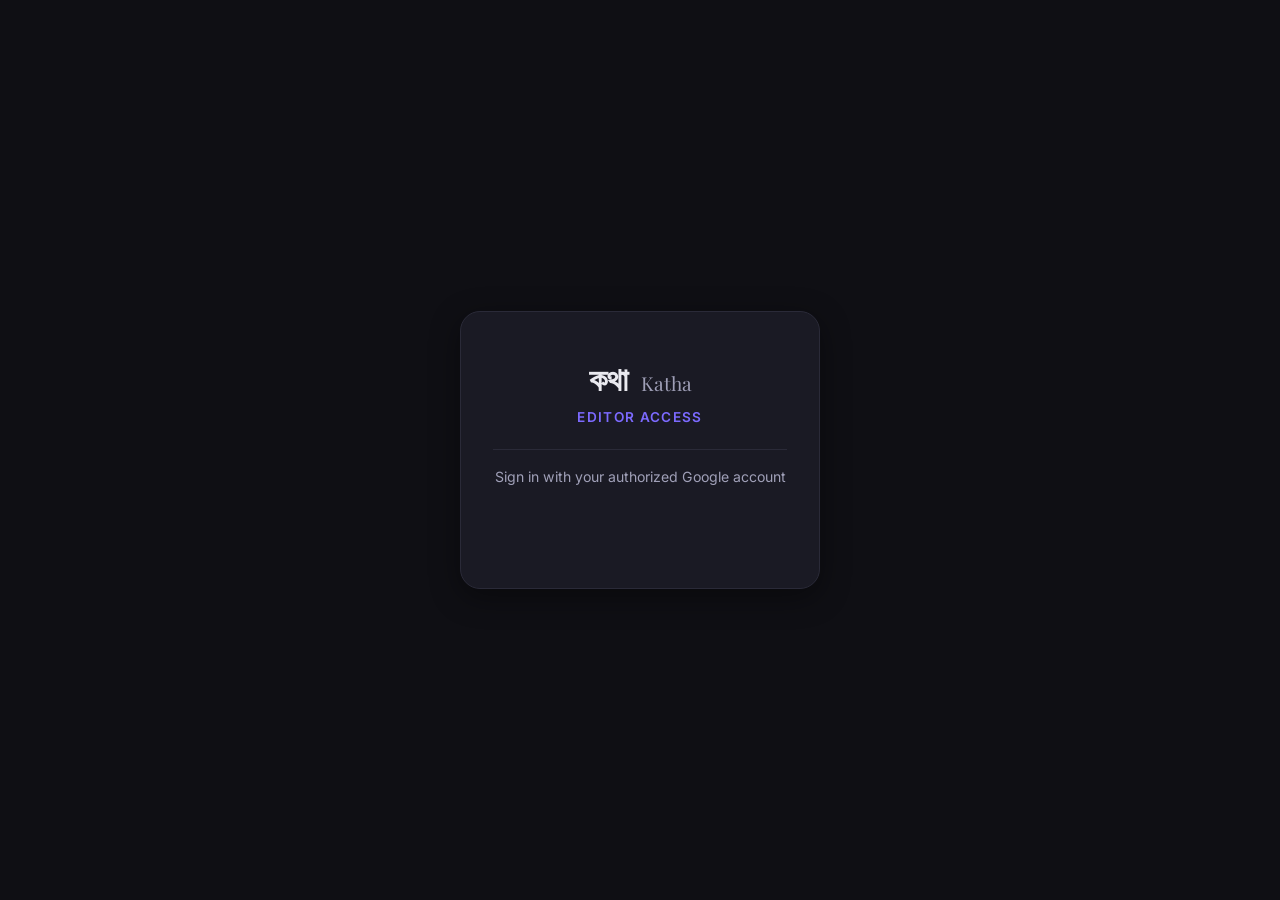
==== editor.html @ eb5df5e8 "Add files via upload" ====
<!DOCTYPE html>
<html lang="en" data-theme="dark">
<head>
  <meta charset="UTF-8">
  <meta name="viewport" content="width=device-width, initial-scale=1.0">
  <title>Katha — Editor</title>
  <link rel="stylesheet" href="styles.css">
  <link rel="stylesheet" href="editor.css">
  <link rel="preconnect" href="https://fonts.googleapis.com">
  <link rel="preconnect" href="https://fonts.gstatic.com" crossorigin>
  <link href="https://fonts.googleapis.com/css2?family=Playfair+Display:ital,wght@0,400;0,600;0,700;1,400&family=Inter:wght@300;400;500;600&family=Noto+Sans+Bengali:wght@300;400;500;600;700&display=swap" rel="stylesheet">
  <script src="https://accounts.google.com/gsi/client" async defer></script>
</head>
<body>

  <!-- Login Screen -->
  <div class="login-screen" id="loginScreen">
    <div class="login-card">
      <h1 class="login-logo">কথা <span>Katha</span></h1>
      <p class="login-subtitle">Editor Access</p>
      <div class="login-divider"></div>
      <p class="login-instruction">Sign in with your authorized Google account</p>
      <div id="googleSignInBtn"></div>
      <p class="login-error" id="loginError"></p>
    </div>
  </div>

  <!-- Editor (hidden until authenticated) -->
  <div class="editor-app" id="editorApp" style="display:none;">

    <!-- Editor Header -->
    <header class="editor-header">
      <div class="editor-header-left">
        <h1 class="editor-logo">কথা <span>Editor</span></h1>
      </div>
      <div class="editor-header-right">
        <div class="lang-switch">
          <button class="lang-btn active" data-lang="en">EN</button>
          <button class="lang-btn" data-lang="bn">বাং</button>
        </div>
        <div class="user-avatar" id="userAvatar">
          <img id="userPhoto" alt="User" width="32" height="32">
        </div>
        <button class="editor-logout" id="logoutBtn" title="Sign out">
          <svg width="18" height="18" viewBox="0 0 24 24" fill="none" stroke="currentColor" stroke-width="2"><path d="M9 21H5a2 2 0 0 1-2-2V5a2 2 0 0 1 2-2h4"/><polyline points="16 17 21 12 16 7"/><line x1="21" y1="12" x2="9" y2="12"/></svg>
        </button>
      </div>
    </header>

    <!-- Editor Toolbar -->
    <div class="editor-toolbar">
      <div class="toolbar-group">
        <button class="toolbar-btn" id="btnNewStory" title="New story">
          <svg width="16" height="16" viewBox="0 0 24 24" fill="none" stroke="currentColor" stroke-width="2"><line x1="12" y1="5" x2="12" y2="19"/><line x1="5" y1="12" x2="19" y2="12"/></svg>
          <span class="toolbar-label" data-en="New" data-bn="নতুন">New</span>
        </button>
        <button class="toolbar-btn" id="btnMyStories" title="My stories">
          <svg width="16" height="16" viewBox="0 0 24 24" fill="none" stroke="currentColor" stroke-width="2"><path d="M14 2H6a2 2 0 0 0-2 2v16a2 2 0 0 0 2 2h12a2 2 0 0 0 2-2V8z"/><polyline points="14 2 14 8 20 8"/></svg>
          <span class="toolbar-label" data-en="Stories" data-bn="গল্প">Stories</span>
        </button>
      </div>
      <div class="toolbar-group">
        <button class="toolbar-btn ai-btn" id="btnAiWrite" title="AI Write">
          <span class="ai-icon">✨</span>
          <span class="toolbar-label" data-en="AI Write" data-bn="AI লেখা">AI Write</span>
        </button>
        <button class="toolbar-btn ai-btn" id="btnAiEdit" title="AI Edit">
          <span class="ai-icon">🪄</span>
          <span class="toolbar-label" data-en="AI Edit" data-bn="AI সম্পাদনা">AI Edit</span>
        </button>
        <button class="toolbar-btn ai-btn" id="btnAiTranslate" title="Translate">
          <span class="ai-icon">🌐</span>
          <span class="toolbar-label" data-en="Translate" data-bn="অনুবাদ">Translate</span>
        </button>
        <button class="toolbar-btn ai-btn" id="btnAiSuggest" title="Suggest next">
          <span class="ai-icon">💡</span>
          <span class="toolbar-label" data-en="Suggest" data-bn="পরামর্শ">Suggest</span>
        </button>
      </div>
    </div>

    <!-- Story Metadata -->
    <div class="story-meta-editor">
      <input type="text" class="story-title-input" id="storyTitle" data-placeholder-en="Story title..." data-placeholder-bn="গল্পের শিরোনাম..." placeholder="Story title...">
      <div class="meta-row">
        <input type="text" class="story-author-input" id="storyAuthor" data-placeholder-en="Author name" data-placeholder-bn="লেখকের নাম" placeholder="Author name">
        <select class="story-topic-select" id="storyTopic">
          <option value="ghosts" data-en="Ghosts" data-bn="ভূত">Ghosts</option>
          <option value="crime" data-en="Crime Thriller" data-bn="অপরাধ থ্রিলার">Crime Thriller</option>
          <option value="haunted" data-en="Haunted Places" data-bn="ভুতুড়ে জায়গা">Haunted Places</option>
          <option value="survival" data-en="Survival" data-bn="বেঁচে থাকা">Survival</option>
          <option value="mystery" data-en="Mystery" data-bn="রহস্য">Mystery</option>
          <option value="paranormal" data-en="Paranormal" data-bn="অলৌকিক">Paranormal</option>
          <option value="folklore" data-en="Dark Folklore" data-bn="অন্ধকার লোককথা">Dark Folklore</option>
          <option value="psychological" data-en="Psychological" data-bn="মনস্তাত্ত্বিক">Psychological</option>
        </select>
      </div>
      <button class="title-suggest-btn" id="btnSuggestTitle" data-en="✨ Suggest titles" data-bn="✨ শিরোনাম পরামর্শ">✨ Suggest titles</button>
    </div>

    <!-- Main Editor Area -->
    <div class="editor-body">
      <textarea class="editor-textarea" id="editorText" data-placeholder-en="Start writing your story here... or use AI Write to generate a draft from a prompt." data-placeholder-bn="এখানে আপনার গল্প লিখুন... অথবা একটি খসড়া তৈরি করতে AI লেখা ব্যবহার করুন।" placeholder="Start writing your story here... or use AI Write to generate a draft from a prompt."></textarea>
    </div>

    <!-- AI Output Panel (slides up) -->
    <div class="ai-panel" id="aiPanel">
      <div class="ai-panel-header">
        <span class="ai-panel-title" id="aiPanelTitle">AI Output</span>
        <div class="ai-panel-actions">
          <button class="ai-panel-btn" id="btnInsertAi" data-en="Insert" data-bn="যোগ করুন">Insert</button>
          <button class="ai-panel-btn" id="btnReplaceAi" data-en="Replace" data-bn="প্রতিস্থাপন">Replace</button>
          <button class="ai-panel-btn secondary" id="btnCloseAi" data-en="Close" data-bn="বন্ধ">Close</button>
        </div>
      </div>
      <div class="ai-panel-content" id="aiPanelContent">
        <div class="ai-loading" id="aiLoading">
          <div class="ai-spinner"></div>
          <span data-en="Thinking..." data-bn="ভাবছে...">Thinking...</span>
        </div>
        <div class="ai-result" id="aiResult"></div>
      </div>
    </div>

    <!-- Bottom Actions -->
    <div class="editor-bottom">
      <div class="word-count" id="wordCount" data-en-template="{count} words" data-bn-template="{count} শব্দ">0 words</div>
      <div class="editor-bottom-actions">
        <button class="save-draft-btn" id="btnSaveDraft">
          <svg width="16" height="16" viewBox="0 0 24 24" fill="none" stroke="currentColor" stroke-width="2"><path d="M19 21H5a2 2 0 0 1-2-2V5a2 2 0 0 1 2-2h11l5 5v11a2 2 0 0 1-2 2z"/><polyline points="17 21 17 13 7 13 7 21"/><polyline points="7 3 7 8 15 8"/></svg>
          <span data-en="Save Draft" data-bn="খসড়া সংরক্ষণ">Save Draft</span>
        </button>
        <button class="publish-btn" id="btnPublish">
          <span data-en="Publish" data-bn="প্রকাশ করুন">Publish</span>
        </button>
      </div>
    </div>

    <!-- Stories List Modal -->
    <div class="stories-modal" id="storiesModal">
      <div class="stories-modal-backdrop" id="storiesModalBackdrop"></div>
      <div class="stories-modal-content">
        <h3 class="stories-modal-title" data-en="My Stories" data-bn="আমার গল্প">My Stories</h3>
        <div class="stories-list" id="storiesList"></div>
        <button class="stories-modal-close" id="storiesModalClose" data-en="Close" data-bn="বন্ধ">Close</button>
      </div>
    </div>

    <!-- AI Prompt Modal -->
    <div class="ai-prompt-modal" id="aiPromptModal">
      <div class="ai-prompt-backdrop" id="aiPromptBackdrop"></div>
      <div class="ai-prompt-content">
        <h3 class="ai-prompt-title" id="aiPromptTitle">AI Write</h3>
        <textarea class="ai-prompt-input" id="aiPromptInput" rows="3" data-placeholder-en="Describe what you want to write about..." data-placeholder-bn="আপনি কী নিয়ে লিখতে চান তা বর্ণনা করুন..."></textarea>
        <div class="ai-prompt-actions">
          <button class="ai-prompt-btn secondary" id="aiPromptCancel" data-en="Cancel" data-bn="বাতিল">Cancel</button>
          <button class="ai-prompt-btn primary" id="aiPromptSubmit" data-en="Generate" data-bn="তৈরি করুন">Generate</button>
        </div>
      </div>
    </div>

  </div>

  <script src="editor.js"></script>
</body>
</html>
---- styles.css ----
/* ========================================
   KATHA — Styles
   Mobile-first storytelling platform
   ======================================== */

/* Reset & Base */
*, *::before, *::after {
  margin: 0;
  padding: 0;
  box-sizing: border-box;
}

html {
  font-size: 16px;
  -webkit-text-size-adjust: 100%;
  scroll-behavior: smooth;
}

body {
  font-family: 'Inter', -apple-system, BlinkMacSystemFont, sans-serif;
  line-height: 1.6;
  -webkit-font-smoothing: antialiased;
  -moz-osx-font-smoothing: grayscale;
  overflow-x: hidden;
  background: var(--bg);
  color: var(--text);
  transition: background 0.4s ease, color 0.4s ease;
  padding-bottom: 80px;
}

/* ========================================
   THEME: Warm & Earthy
   ======================================== */
[data-theme="warm"] {
  --bg: #FDF6EC;
  --bg-card: #FFFFFF;
  --bg-card-hover: #FFF8F0;
  --bg-nav: #FFFAF3;
  --bg-modal: #FDF6EC;
  --text: #3D2B1F;
  --text-secondary: #7A6555;
  --text-muted: #A89585;
  --accent: #C4652A;
  --accent-light: #F5DCC8;
  --accent-hover: #A8531F;
  --border: #E8DDD0;
  --border-light: #F0E6D8;
  --badge-bg: #C4652A;
  --badge-text: #FFFFFF;
  --tab-active: #C4652A;
  --tab-inactive: #A89585;
  --shadow: 0 2px 12px rgba(61, 43, 31, 0.08);
  --shadow-lg: 0 8px 30px rgba(61, 43, 31, 0.12);
  --hero-gradient: linear-gradient(135deg, #F5DCC8 0%, #FCEBD4 100%);
  --topic-bg: linear-gradient(135deg, #FFF3E4 0%, #FDE8D0 100%);
  --nav-shadow: 0 -1px 12px rgba(61, 43, 31, 0.08);
  --placeholder-bg: linear-gradient(135deg, #F5DCC8, #FCE4CC);
  --swatch-colors: linear-gradient(135deg, #C4652A, #D4956A, #FDF6EC);
}

/* ========================================
   THEME: Dark & Modern
   ======================================== */
[data-theme="dark"] {
  --bg: #0F0F14;
  --bg-card: #1A1A24;
  --bg-card-hover: #22222E;
  --bg-nav: #14141C;
  --bg-modal: #1A1A24;
  --text: #EAEAF0;
  --text-secondary: #A0A0B8;
  --text-muted: #6A6A82;
  --accent: #7C6AFF;
  --accent-light: #2A2548;
  --accent-hover: #9B8CFF;
  --border: #2A2A38;
  --border-light: #222230;
  --badge-bg: #7C6AFF;
  --badge-text: #FFFFFF;
  --tab-active: #7C6AFF;
  --tab-inactive: #6A6A82;
  --shadow: 0 2px 12px rgba(0, 0, 0, 0.3);
  --shadow-lg: 0 8px 30px rgba(0, 0, 0, 0.4);
  --hero-gradient: linear-gradient(135deg, #1E1A3A 0%, #2A2040 100%);
  --topic-bg: linear-gradient(135deg, #1E1A3A 0%, #252040 100%);
  --nav-shadow: 0 -1px 12px rgba(0, 0, 0, 0.4);
  --placeholder-bg: linear-gradient(135deg, #2A2548, #1E1A3A);
  --swatch-colors: linear-gradient(135deg, #7C6AFF, #3A3060, #0F0F14);
}

/* ========================================
   THEME: Light & Minimal
   ======================================== */
[data-theme="light"] {
  --bg: #FAFAFA;
  --bg-card: #FFFFFF;
  --bg-card-hover: #F8F8F8;
  --bg-nav: #FFFFFF;
  --bg-modal: #FFFFFF;
  --text: #1A1A1A;
  --text-secondary: #555555;
  --text-muted: #999999;
  --accent: #1A1A1A;
  --accent-light: #F0F0F0;
  --accent-hover: #333333;
  --border: #E8E8E8;
  --border-light: #F0F0F0;
  --badge-bg: #1A1A1A;
  --badge-text: #FFFFFF;
  --tab-active: #1A1A1A;
  --tab-inactive: #999999;
  --shadow: 0 1px 8px rgba(0, 0, 0, 0.04);
  --shadow-lg: 0 4px 20px rgba(0, 0, 0, 0.06);
  --hero-gradient: linear-gradient(135deg, #F5F5F5 0%, #EFEFEF 100%);
  --topic-bg: linear-gradient(135deg, #F5F5F5 0%, #EEEEEE 100%);
  --nav-shadow: 0 -1px 8px rgba(0, 0, 0, 0.04);
  --placeholder-bg: linear-gradient(135deg, #F0F0F0, #E8E8E8);
  --swatch-colors: linear-gradient(135deg, #FFFFFF, #CCCCCC, #1A1A1A);
}

/* ========================================
   THEME: Colorful & Bold
   ======================================== */
[data-theme="colorful"] {
  --bg: #FFF8F0;
  --bg-card: #FFFFFF;
  --bg-card-hover: #FFFAF5;
  --bg-nav: #FFFAF5;
  --bg-modal: #FFF8F0;
  --text: #1A1035;
  --text-secondary: #4A3D60;
  --text-muted: #8A7DA0;
  --accent: #E8365D;
  --accent-light: #FFE0E8;
  --accent-hover: #D02A4E;
  --border: #F0E0F0;
  --border-light: #F8F0F8;
  --badge-bg: #E8365D;
  --badge-text: #FFFFFF;
  --tab-active: #E8365D;
  --tab-inactive: #8A7DA0;
  --shadow: 0 2px 16px rgba(232, 54, 93, 0.08);
  --shadow-lg: 0 8px 30px rgba(232, 54, 93, 0.12);
  --hero-gradient: linear-gradient(135deg, #FFE0E8 0%, #E8D0FF 50%, #D0F0FF 100%);
  --topic-bg: linear-gradient(135deg, #FFE8EE 0%, #F0E0FF 100%);
  --nav-shadow: 0 -1px 12px rgba(232, 54, 93, 0.08);
  --placeholder-bg: linear-gradient(135deg, #FFE0E8, #E8D0FF);
  --swatch-colors: linear-gradient(135deg, #E8365D, #A855F7, #3B82F6);
}

/* ========================================
   Header
   ======================================== */
.header {
  padding: 20px 20px 12px;
  position: sticky;
  top: 0;
  z-index: 100;
  background: var(--bg);
  transition: background 0.4s ease;
}

.header-top {
  display: flex;
  justify-content: space-between;
  align-items: center;
}

.logo {
  font-family: 'Playfair Display', Georgia, serif;
  font-size: 1.8rem;
  font-weight: 700;
  color: var(--text);
  letter-spacing: -0.02em;
  transition: color 0.4s ease;
}

.logo-en {
  font-size: 1.1rem;
  font-weight: 400;
  color: var(--text-secondary);
  margin-left: 6px;
  letter-spacing: 0.05em;
}

.tagline {
  font-size: 0.85rem;
  color: var(--text-muted);
  margin-top: 2px;
  font-style: italic;
  transition: color 0.4s ease;
}

.theme-toggle {
  width: 42px;
  height: 42px;
  border-radius: 50%;
  border: 1.5px solid var(--border);
  background: var(--bg-card);
  color: var(--text-secondary);
  display: flex;
  align-items: center;
  justify-content: center;
  cursor: pointer;
  transition: all 0.3s ease;
}

.theme-toggle:active {
  transform: scale(0.92);
}

/* ========================================
   Theme Modal
   ======================================== */
.theme-modal {
  position: fixed;
  inset: 0;
  z-index: 1000;
  display: flex;
  align-items: flex-end;
  pointer-events: none;
  opacity: 0;
  transition: opacity 0.3s ease;
}

.theme-modal.open {
  pointer-events: auto;
  opacity: 1;
}

.theme-modal-backdrop {
  position: absolute;
  inset: 0;
  background: rgba(0, 0, 0, 0.4);
  backdrop-filter: blur(4px);
  -webkit-backdrop-filter: blur(4px);
}

.theme-modal-content {
  position: relative;
  width: 100%;
  max-width: 480px;
  margin: 0 auto;
  background: var(--bg-modal);
  border-radius: 24px 24px 0 0;
  padding: 28px 24px 36px;
  transform: translateY(100%);
  transition: transform 0.35s cubic-bezier(0.32, 0.72, 0, 1), background 0.4s ease;
}

.theme-modal.open .theme-modal-content {
  transform: translateY(0);
}

.theme-modal-title {
  font-family: 'Playfair Display', Georgia, serif;
  font-size: 1.25rem;
  color: var(--text);
  text-align: center;
  margin-bottom: 20px;
  transition: color 0.4s ease;
}

.theme-options {
  display: flex;
  flex-direction: column;
  gap: 10px;
}

.theme-option {
  display: flex;
  align-items: center;
  gap: 14px;
  padding: 14px 16px;
  border-radius: 14px;
  border: 1.5px solid var(--border);
  background: var(--bg-card);
  cursor: pointer;
  transition: all 0.25s ease;
  text-align: left;
}

.theme-option:active {
  transform: scale(0.98);
}

.theme-option.active {
  border-color: var(--accent);
  background: var(--accent-light);
}

.theme-swatch {
  width: 40px;
  height: 40px;
  border-radius: 10px;
  flex-shrink: 0;
}

.warm-swatch { background: linear-gradient(135deg, #C4652A, #D4956A, #FDF6EC); }
.dark-swatch { background: linear-gradient(135deg, #7C6AFF, #3A3060, #0F0F14); }
.light-swatch { background: linear-gradient(135deg, #FFFFFF, #CCCCCC, #1A1A1A); border: 1px solid #E0E0E0; }
.colorful-swatch { background: linear-gradient(135deg, #E8365D, #A855F7, #3B82F6); }

.theme-label {
  font-weight: 600;
  font-size: 0.95rem;
  color: var(--text);
  display: block;
  transition: color 0.4s ease;
}

.theme-desc {
  font-size: 0.8rem;
  color: var(--text-muted);
  display: block;
  margin-top: 1px;
  transition: color 0.4s ease;
}

.theme-modal-close {
  display: block;
  width: 100%;
  padding: 14px;
  margin-top: 20px;
  border: none;
  border-radius: 14px;
  background: var(--accent);
  color: var(--badge-text);
  font-size: 1rem;
  font-weight: 600;
  cursor: pointer;
  transition: all 0.25s ease;
}

.theme-modal-close:active {
  transform: scale(0.98);
  opacity: 0.9;
}

/* ========================================
   Navigation Tabs
   ======================================== */
.nav-tabs {
  display: flex;
  gap: 4px;
  padding: 0 20px 12px;
  overflow-x: auto;
  -webkit-overflow-scrolling: touch;
  scrollbar-width: none;
  background: var(--bg);
  position: sticky;
  top: 82px;
  z-index: 90;
  transition: background 0.4s ease;
}

.nav-tabs::-webkit-scrollbar { display: none; }

.nav-tab {
  padding: 8px 18px;
  border-radius: 20px;
  border: none;
  background: transparent;
  color: var(--tab-inactive);
  font-size: 0.88rem;
  font-weight: 500;
  cursor: pointer;
  white-space: nowrap;
  transition: all 0.25s ease;
  font-family: 'Inter', sans-serif;
}

.nav-tab.active {
  background: var(--accent);
  color: var(--badge-text);
}

/* ========================================
   Main Content
   ======================================== */
.main-content {
  padding: 0 16px;
  max-width: 480px;
  margin: 0 auto;
}

.section {
  display: none;
}

.section.active {
  display: block;
  animation: fadeIn 0.3s ease;
}

@keyframes fadeIn {
  from { opacity: 0; transform: translateY(8px); }
  to { opacity: 1; transform: translateY(0); }
}

.section-header {
  margin-bottom: 16px;
}

.section-title {
  font-family: 'Playfair Display', Georgia, serif;
  font-size: 1.2rem;
  color: var(--text);
  font-weight: 600;
  transition: color 0.4s ease;
}

/* ========================================
   Story Cards
   ======================================== */
.story-card {
  background: var(--bg-card);
  border-radius: 16px;
  overflow: hidden;
  margin-bottom: 14px;
  border: 1px solid var(--border-light);
  box-shadow: var(--shadow);
  transition: all 0.3s ease;
  cursor: pointer;
}

.story-card:active {
  transform: scale(0.985);
  background: var(--bg-card-hover);
}

.hero-card {
  margin-bottom: 18px;
}

.story-card-row {
  display: flex;
  gap: 14px;
  padding: 16px;
}

/* Story Images */
.story-image {
  position: relative;
}

.image-placeholder {
  background: var(--placeholder-bg);
  display: flex;
  align-items: center;
  justify-content: center;
  transition: background 0.4s ease;
}

.hero-image {
  width: 100%;
}

.hero-placeholder {
  width: 100%;
  height: 180px;
  border-radius: 0;
}

.thumb-image {
  flex-shrink: 0;
}

.thumb-placeholder {
  width: 88px;
  height: 88px;
  border-radius: 12px;
}

.placeholder-icon {
  font-size: 2rem;
}

.thumb-placeholder .placeholder-icon {
  font-size: 1.6rem;
}

.story-badge {
  position: absolute;
  top: 12px;
  left: 12px;
  background: var(--badge-bg);
  color: var(--badge-text);
  font-size: 0.72rem;
  font-weight: 600;
  padding: 4px 10px;
  border-radius: 8px;
  letter-spacing: 0.02em;
  text-transform: uppercase;
}

/* Story Body */
.story-body {
  flex: 1;
  min-width: 0;
}

.hero-card .story-body {
  padding: 16px 16px 14px;
}

.story-meta {
  display: flex;
  align-items: center;
  gap: 6px;
  margin-bottom: 6px;
  font-size: 0.78rem;
  color: var(--text-muted);
  transition: color 0.4s ease;
}

.story-author {
  font-weight: 500;
  color: var(--text-secondary);
  transition: color 0.4s ease;
}

.meta-dot {
  opacity: 0.5;
}

.story-title {
  font-family: 'Playfair Display', Georgia, serif;
  font-size: 1rem;
  font-weight: 600;
  color: var(--text);
  line-height: 1.35;
  margin-bottom: 6px;
  transition: color 0.4s ease;
}

.hero-title {
  font-size: 1.3rem;
}

.story-excerpt {
  font-size: 0.88rem;
  color: var(--text-secondary);
  line-height: 1.55;
  display: -webkit-box;
  -webkit-line-clamp: 3;
  -webkit-box-orient: vertical;
  overflow: hidden;
  transition: color 0.4s ease;
}

.story-excerpt-short {
  font-size: 0.84rem;
  color: var(--text-secondary);
  line-height: 1.5;
  display: -webkit-box;
  -webkit-line-clamp: 2;
  -webkit-box-orient: vertical;
  overflow: hidden;
  transition: color 0.4s ease;
}

.story-footer {
  display: flex;
  justify-content: space-between;
  align-items: center;
  margin-top: 10px;
}

.read-time {
  font-size: 0.76rem;
  color: var(--text-muted);
  font-weight: 500;
  transition: color 0.4s ease;
}

.bookmark-btn {
  width: 34px;
  height: 34px;
  border-radius: 50%;
  border: none;
  background: transparent;
  color: var(--text-muted);
  display: flex;
  align-items: center;
  justify-content: center;
  cursor: pointer;
  transition: all 0.25s ease;
}

.bookmark-btn:active {
  transform: scale(0.85);
}

.bookmark-btn.bookmarked {
  color: var(--accent);
}

.bookmark-btn.bookmarked svg {
  fill: var(--accent);
}

/* ========================================
   Topics Grid
   ======================================== */
.topics-grid {
  display: grid;
  grid-template-columns: 1fr 1fr;
  gap: 10px;
}

.topic-card {
  background: var(--topic-bg);
  border: 1px solid var(--border-light);
  border-radius: 16px;
  padding: 20px 16px;
  display: flex;
  flex-direction: column;
  align-items: center;
  gap: 6px;
  cursor: pointer;
  transition: all 0.25s ease;
  text-align: center;
}

.topic-card:active {
  transform: scale(0.96);
}

.topic-emoji {
  font-size: 1.8rem;
}

.topic-name {
  font-weight: 600;
  font-size: 0.92rem;
  color: var(--text);
  transition: color 0.4s ease;
}

.topic-count {
  font-size: 0.76rem;
  color: var(--text-muted);
  transition: color 0.4s ease;
}

/* ========================================
   Empty State
   ======================================== */
.empty-state {
  text-align: center;
  padding: 60px 20px;
}

.empty-icon {
  font-size: 3rem;
  display: block;
  margin-bottom: 16px;
}

.empty-text {
  font-family: 'Playfair Display', Georgia, serif;
  font-size: 1.1rem;
  color: var(--text);
  margin-bottom: 8px;
  transition: color 0.4s ease;
}

.empty-subtext {
  font-size: 0.85rem;
  color: var(--text-muted);
  transition: color 0.4s ease;
}

/* ========================================
   Bottom Navigation
   ======================================== */
.bottom-nav {
  position: fixed;
  bottom: 0;
  left: 0;
  right: 0;
  display: flex;
  justify-content: space-around;
  align-items: center;
  padding: 8px 0 calc(8px + env(safe-area-inset-bottom, 0px));
  background: var(--bg-nav);
  border-top: 1px solid var(--border-light);
  box-shadow: var(--nav-shadow);
  z-index: 100;
  max-width: 100%;
  transition: all 0.4s ease;
}

.bottom-nav-item {
  display: flex;
  flex-direction: column;
  align-items: center;
  gap: 3px;
  padding: 6px 12px;
  border: none;
  background: transparent;
  color: var(--tab-inactive);
  font-size: 0.65rem;
  font-weight: 500;
  cursor: pointer;
  transition: all 0.25s ease;
  font-family: 'Inter', sans-serif;
}

.bottom-nav-item.active {
  color: var(--accent);
}

.bottom-nav-item:active {
  transform: scale(0.9);
}

/* ========================================
   Emoji Reactions
   ======================================== */
.story-actions {
  display: flex;
  align-items: center;
  gap: 8px;
}

.emoji-reactions {
  display: flex;
  align-items: center;
  gap: 4px;
}

.reaction-btn {
  display: flex;
  align-items: center;
  gap: 3px;
  padding: 4px 8px;
  border-radius: 20px;
  border: 1px solid var(--border);
  background: var(--bg);
  cursor: pointer;
  transition: all 0.2s ease;
  font-family: 'Inter', sans-serif;
}

.reaction-btn:active {
  transform: scale(0.9);
}

.reaction-btn.reacted {
  border-color: var(--accent);
  background: var(--accent-light);
}

.reaction-emoji {
  font-size: 0.85rem;
  line-height: 1;
}

.reaction-count {
  font-size: 0.7rem;
  color: var(--text-muted);
  font-weight: 500;
  min-width: 8px;
  transition: color 0.4s ease;
}

.reaction-btn.reacted .reaction-count {
  color: var(--accent);
  font-weight: 600;
}

.add-reaction {
  border-style: dashed;
  padding: 4px 8px;
  opacity: 0.6;
}

.add-reaction:hover,
.add-reaction:active {
  opacity: 1;
}

.add-reaction .reaction-emoji {
  font-size: 0.75rem;
  font-weight: 600;
  color: var(--text-muted);
}

/* Emoji Picker Popup */
.emoji-picker {
  position: fixed;
  display: none;
  background: var(--bg-card);
  border: 1px solid var(--border);
  border-radius: 14px;
  padding: 8px;
  box-shadow: var(--shadow-lg);
  z-index: 500;
  gap: 4px;
  flex-wrap: wrap;
  max-width: 200px;
}

.emoji-picker.open {
  display: flex;
}

.emoji-pick {
  width: 38px;
  height: 38px;
  border: none;
  background: transparent;
  border-radius: 8px;
  font-size: 1.2rem;
  cursor: pointer;
  display: flex;
  align-items: center;
  justify-content: center;
  transition: all 0.15s ease;
}

.emoji-pick:active {
  transform: scale(0.85);
  background: var(--accent-light);
}

/* ========================================
   Utilities & Animations
   ======================================== */
.sr-only {
  position: absolute;
  width: 1px;
  height: 1px;
  padding: 0;
  margin: -1px;
  overflow: hidden;
  clip: rect(0, 0, 0, 0);
  white-space: nowrap;
  border: 0;
}

/* Smooth theme transitions for all elements */
* {
  transition-property: background-color, color, border-color, box-shadow;
  transition-duration: 0.4s;
  transition-timing-function: ease;
}

/* Override for transform transitions */
.story-card, .bookmark-btn, .theme-toggle, .bottom-nav-item, .topic-card, .theme-option, .nav-tab {
  transition: all 0.25s ease;
}

/* Toast notification */
.toast {
  position: fixed;
  bottom: 100px;
  left: 50%;
  transform: translateX(-50%) translateY(20px);
  background: var(--text);
  color: var(--bg);
  padding: 10px 20px;
  border-radius: 12px;
  font-size: 0.85rem;
  font-weight: 500;
  opacity: 0;
  pointer-events: none;
  transition: all 0.3s cubic-bezier(0.32, 0.72, 0, 1);
  z-index: 200;
  white-space: nowrap;
}

.toast.show {
  opacity: 1;
  transform: translateX(-50%) translateY(0);
}

/* Max width wrapper for larger screens */
@media (min-width: 481px) {
  body {
    max-width: 480px;
    margin: 0 auto;
    border-left: 1px solid var(--border-light);
    border-right: 1px solid var(--border-light);
    min-height: 100vh;
  }

  .bottom-nav {
    max-width: 480px;
    left: 50%;
    transform: translateX(-50%);
  }
}
---- editor.css ----
/* ========================================
   KATHA EDITOR — Styles
   ======================================== */

/* ---- Login Screen ---- */
.login-screen {
  position: fixed;
  inset: 0;
  display: flex;
  align-items: center;
  justify-content: center;
  background: var(--bg);
  z-index: 2000;
  padding: 20px;
}

.login-card {
  background: var(--bg-card);
  border: 1px solid var(--border);
  border-radius: 20px;
  padding: 40px 32px;
  text-align: center;
  max-width: 360px;
  width: 100%;
  box-shadow: var(--shadow-lg);
}

.login-logo {
  font-family: 'Playfair Display', Georgia, serif;
  font-size: 2rem;
  color: var(--text);
  margin-bottom: 4px;
}

.login-logo span {
  font-size: 1.2rem;
  font-weight: 400;
  color: var(--text-secondary);
  margin-left: 6px;
}

.login-subtitle {
  font-size: 0.85rem;
  color: var(--accent);
  font-weight: 600;
  text-transform: uppercase;
  letter-spacing: 0.1em;
  margin-bottom: 20px;
}

.login-divider {
  height: 1px;
  background: var(--border);
  margin: 16px 0;
}

.login-instruction {
  font-size: 0.88rem;
  color: var(--text-secondary);
  margin-bottom: 24px;
}

#googleSignInBtn {
  display: flex;
  justify-content: center;
}

.login-error {
  color: #E8365D;
  font-size: 0.82rem;
  margin-top: 16px;
  min-height: 20px;
}

/* ---- Editor Header ---- */
.editor-header {
  display: flex;
  justify-content: space-between;
  align-items: center;
  padding: 14px 16px;
  background: var(--bg);
  border-bottom: 1px solid var(--border-light);
  position: sticky;
  top: 0;
  z-index: 100;
}

.editor-logo {
  font-family: 'Playfair Display', Georgia, serif;
  font-size: 1.3rem;
  color: var(--text);
}

.editor-logo span {
  font-size: 0.85rem;
  font-weight: 400;
  color: var(--accent);
  margin-left: 4px;
}

.editor-header-right {
  display: flex;
  align-items: center;
  gap: 10px;
}

/* Language Switch */
.lang-switch {
  display: flex;
  background: var(--bg-card);
  border: 1px solid var(--border);
  border-radius: 10px;
  overflow: hidden;
}

.lang-btn {
  padding: 6px 12px;
  border: none;
  background: transparent;
  color: var(--text-muted);
  font-size: 0.78rem;
  font-weight: 600;
  cursor: pointer;
  transition: all 0.2s ease;
  font-family: 'Inter', 'Noto Sans Bengali', sans-serif;
}

.lang-btn.active {
  background: var(--accent);
  color: var(--badge-text);
}

/* User Avatar */
.user-avatar {
  width: 32px;
  height: 32px;
  border-radius: 50%;
  overflow: hidden;
  border: 2px solid var(--border);
}

.user-avatar img {
  width: 100%;
  height: 100%;
  object-fit: cover;
}

.editor-logout {
  width: 32px;
  height: 32px;
  border: none;
  background: transparent;
  color: var(--text-muted);
  cursor: pointer;
  display: flex;
  align-items: center;
  justify-content: center;
  border-radius: 8px;
  transition: all 0.2s ease;
}

.editor-logout:active {
  background: var(--accent-light);
  color: var(--accent);
}

/* ---- Editor Toolbar ---- */
.editor-toolbar {
  display: flex;
  gap: 8px;
  padding: 10px 16px;
  overflow-x: auto;
  -webkit-overflow-scrolling: touch;
  scrollbar-width: none;
  border-bottom: 1px solid var(--border-light);
  background: var(--bg);
}

.editor-toolbar::-webkit-scrollbar { display: none; }

.toolbar-group {
  display: flex;
  gap: 4px;
}

.toolbar-btn {
  display: flex;
  align-items: center;
  gap: 5px;
  padding: 7px 12px;
  border: 1px solid var(--border);
  border-radius: 10px;
  background: var(--bg-card);
  color: var(--text-secondary);
  font-size: 0.78rem;
  font-weight: 500;
  cursor: pointer;
  white-space: nowrap;
  transition: all 0.2s ease;
  font-family: 'Inter', 'Noto Sans Bengali', sans-serif;
}

.toolbar-btn:active {
  transform: scale(0.95);
  background: var(--accent-light);
}

.toolbar-btn.ai-btn {
  border-color: var(--accent);
  color: var(--accent);
}

.toolbar-btn.ai-btn:active {
  background: var(--accent);
  color: var(--badge-text);
}

.ai-icon {
  font-size: 0.9rem;
}

.toolbar-label {
  font-family: 'Inter', 'Noto Sans Bengali', sans-serif;
}

/* ---- Story Metadata ---- */
.story-meta-editor {
  padding: 16px;
  border-bottom: 1px solid var(--border-light);
}

.story-title-input {
  width: 100%;
  border: none;
  background: transparent;
  font-family: 'Playfair Display', Georgia, serif;
  font-size: 1.4rem;
  font-weight: 700;
  color: var(--text);
  padding: 0;
  margin-bottom: 10px;
  outline: none;
}

.story-title-input::placeholder {
  color: var(--text-muted);
  opacity: 0.6;
}

.meta-row {
  display: flex;
  gap: 10px;
  margin-bottom: 10px;
}

.story-author-input {
  flex: 1;
  border: 1px solid var(--border);
  border-radius: 10px;
  padding: 8px 12px;
  background: var(--bg-card);
  color: var(--text);
  font-size: 0.85rem;
  font-family: 'Inter', 'Noto Sans Bengali', sans-serif;
  outline: none;
  transition: border-color 0.2s ease;
}

.story-author-input:focus {
  border-color: var(--accent);
}

.story-author-input::placeholder {
  color: var(--text-muted);
}

.story-topic-select {
  border: 1px solid var(--border);
  border-radius: 10px;
  padding: 8px 12px;
  background: var(--bg-card);
  color: var(--text);
  font-size: 0.85rem;
  font-family: 'Inter', 'Noto Sans Bengali', sans-serif;
  outline: none;
  cursor: pointer;
  transition: border-color 0.2s ease;
}

.story-topic-select:focus {
  border-color: var(--accent);
}

.title-suggest-btn {
  border: none;
  background: transparent;
  color: var(--accent);
  font-size: 0.8rem;
  font-weight: 500;
  cursor: pointer;
  padding: 4px 0;
  font-family: 'Inter', 'Noto Sans Bengali', sans-serif;
  transition: opacity 0.2s;
}

.title-suggest-btn:active {
  opacity: 0.7;
}

/* ---- Main Editor ---- */
.editor-body {
  flex: 1;
  padding: 16px;
  min-height: calc(100vh - 340px);
}

.editor-textarea {
  width: 100%;
  min-height: 300px;
  height: calc(100vh - 380px);
  border: none;
  background: transparent;
  color: var(--text);
  font-family: 'Inter', 'Noto Sans Bengali', sans-serif;
  font-size: 1rem;
  line-height: 1.75;
  resize: none;
  outline: none;
  padding: 0;
}

.editor-textarea::placeholder {
  color: var(--text-muted);
  opacity: 0.5;
}

/* Bengali text styling */
[data-lang="bn"] .editor-textarea,
[data-lang="bn"] .story-title-input {
  font-family: 'Noto Sans Bengali', 'Inter', sans-serif;
}

/* ---- AI Panel ---- */
.ai-panel {
  position: fixed;
  bottom: 60px;
  left: 0;
  right: 0;
  max-width: 480px;
  margin: 0 auto;
  background: var(--bg-card);
  border-top: 1px solid var(--border);
  border-radius: 20px 20px 0 0;
  box-shadow: var(--shadow-lg);
  transform: translateY(100%);
  transition: transform 0.35s cubic-bezier(0.32, 0.72, 0, 1);
  z-index: 150;
  max-height: 50vh;
  display: flex;
  flex-direction: column;
}

.ai-panel.open {
  transform: translateY(0);
}

.ai-panel-header {
  display: flex;
  justify-content: space-between;
  align-items: center;
  padding: 14px 16px;
  border-bottom: 1px solid var(--border-light);
}

.ai-panel-title {
  font-weight: 600;
  font-size: 0.9rem;
  color: var(--text);
}

.ai-panel-actions {
  display: flex;
  gap: 6px;
}

.ai-panel-btn {
  padding: 6px 14px;
  border: none;
  border-radius: 8px;
  font-size: 0.78rem;
  font-weight: 600;
  cursor: pointer;
  transition: all 0.2s ease;
  background: var(--accent);
  color: var(--badge-text);
  font-family: 'Inter', 'Noto Sans Bengali', sans-serif;
}

.ai-panel-btn.secondary {
  background: var(--bg);
  color: var(--text-secondary);
  border: 1px solid var(--border);
}

.ai-panel-btn:active {
  transform: scale(0.95);
}

.ai-panel-content {
  padding: 16px;
  overflow-y: auto;
  flex: 1;
}

.ai-loading {
  display: none;
  align-items: center;
  gap: 10px;
  color: var(--text-muted);
  font-size: 0.88rem;
}

.ai-loading.show {
  display: flex;
}

.ai-spinner {
  width: 18px;
  height: 18px;
  border: 2px solid var(--border);
  border-top-color: var(--accent);
  border-radius: 50%;
  animation: spin 0.8s linear infinite;
}

@keyframes spin {
  to { transform: rotate(360deg); }
}

.ai-result {
  font-size: 0.92rem;
  line-height: 1.65;
  color: var(--text);
  white-space: pre-wrap;
  font-family: 'Inter', 'Noto Sans Bengali', sans-serif;
}

/* ---- Bottom Bar ---- */
.editor-bottom {
  position: fixed;
  bottom: 0;
  left: 0;
  right: 0;
  max-width: 480px;
  margin: 0 auto;
  display: flex;
  justify-content: space-between;
  align-items: center;
  padding: 10px 16px calc(10px + env(safe-area-inset-bottom, 0px));
  background: var(--bg-nav);
  border-top: 1px solid var(--border-light);
  z-index: 100;
}

.word-count {
  font-size: 0.75rem;
  color: var(--text-muted);
  font-weight: 500;
}

.editor-bottom-actions {
  display: flex;
  gap: 8px;
}

.save-draft-btn {
  display: flex;
  align-items: center;
  gap: 6px;
  padding: 8px 14px;
  border: 1px solid var(--border);
  border-radius: 10px;
  background: var(--bg-card);
  color: var(--text-secondary);
  font-size: 0.82rem;
  font-weight: 500;
  cursor: pointer;
  transition: all 0.2s ease;
  font-family: 'Inter', 'Noto Sans Bengali', sans-serif;
}

.save-draft-btn:active {
  transform: scale(0.95);
}

.publish-btn {
  padding: 8px 20px;
  border: none;
  border-radius: 10px;
  background: var(--accent);
  color: var(--badge-text);
  font-size: 0.85rem;
  font-weight: 600;
  cursor: pointer;
  transition: all 0.2s ease;
  font-family: 'Inter', 'Noto Sans Bengali', sans-serif;
}

.publish-btn:active {
  transform: scale(0.95);
  opacity: 0.9;
}

/* ---- Stories List Modal ---- */
.stories-modal {
  position: fixed;
  inset: 0;
  z-index: 1000;
  display: flex;
  align-items: flex-end;
  pointer-events: none;
  opacity: 0;
  transition: opacity 0.3s ease;
}

.stories-modal.open {
  pointer-events: auto;
  opacity: 1;
}

.stories-modal-backdrop {
  position: absolute;
  inset: 0;
  background: rgba(0, 0, 0, 0.4);
  backdrop-filter: blur(4px);
  -webkit-backdrop-filter: blur(4px);
}

.stories-modal-content {
  position: relative;
  width: 100%;
  max-width: 480px;
  margin: 0 auto;
  background: var(--bg-modal);
  border-radius: 20px 20px 0 0;
  padding: 24px 16px 32px;
  max-height: 70vh;
  overflow-y: auto;
  transform: translateY(100%);
  transition: transform 0.35s cubic-bezier(0.32, 0.72, 0, 1);
}

.stories-modal.open .stories-modal-content {
  transform: translateY(0);
}

.stories-modal-title {
  font-family: 'Playfair Display', Georgia, serif;
  font-size: 1.15rem;
  color: var(--text);
  margin-bottom: 16px;
}

.stories-list {
  display: flex;
  flex-direction: column;
  gap: 8px;
}

.story-list-item {
  display: flex;
  justify-content: space-between;
  align-items: center;
  padding: 12px 14px;
  border: 1px solid var(--border-light);
  border-radius: 12px;
  background: var(--bg-card);
  cursor: pointer;
  transition: all 0.2s ease;
}

.story-list-item:active {
  transform: scale(0.98);
  background: var(--bg-card-hover);
}

.story-list-info {
  flex: 1;
  min-width: 0;
}

.story-list-title {
  font-weight: 600;
  font-size: 0.9rem;
  color: var(--text);
  white-space: nowrap;
  overflow: hidden;
  text-overflow: ellipsis;
}

.story-list-meta {
  font-size: 0.75rem;
  color: var(--text-muted);
  margin-top: 2px;
}

.story-list-status {
  font-size: 0.7rem;
  padding: 3px 8px;
  border-radius: 6px;
  font-weight: 600;
  text-transform: uppercase;
  letter-spacing: 0.03em;
  flex-shrink: 0;
}

.story-list-status.draft {
  background: var(--accent-light);
  color: var(--accent);
}

.story-list-status.published {
  background: #D1FAE5;
  color: #065F46;
}

.story-list-delete {
  width: 28px;
  height: 28px;
  border: none;
  background: transparent;
  color: var(--text-muted);
  cursor: pointer;
  display: flex;
  align-items: center;
  justify-content: center;
  border-radius: 6px;
  margin-left: 8px;
  transition: all 0.2s ease;
}

.story-list-delete:active {
  background: #FEE2E2;
  color: #DC2626;
}

.stories-empty {
  text-align: center;
  padding: 32px 16px;
  color: var(--text-muted);
  font-size: 0.88rem;
}

.stories-modal-close {
  display: block;
  width: 100%;
  padding: 12px;
  margin-top: 16px;
  border: none;
  border-radius: 12px;
  background: var(--accent);
  color: var(--badge-text);
  font-size: 0.95rem;
  font-weight: 600;
  cursor: pointer;
  font-family: 'Inter', 'Noto Sans Bengali', sans-serif;
}

/* ---- AI Prompt Modal ---- */
.ai-prompt-modal {
  position: fixed;
  inset: 0;
  z-index: 1100;
  display: flex;
  align-items: center;
  justify-content: center;
  pointer-events: none;
  opacity: 0;
  transition: opacity 0.3s ease;
  padding: 20px;
}

.ai-prompt-modal.open {
  pointer-events: auto;
  opacity: 1;
}

.ai-prompt-backdrop {
  position: absolute;
  inset: 0;
  background: rgba(0, 0, 0, 0.4);
  backdrop-filter: blur(4px);
}

.ai-prompt-content {
  position: relative;
  width: 100%;
  max-width: 400px;
  background: var(--bg-card);
  border: 1px solid var(--border);
  border-radius: 16px;
  padding: 24px;
  transform: scale(0.9);
  transition: transform 0.3s cubic-bezier(0.32, 0.72, 0, 1);
}

.ai-prompt-modal.open .ai-prompt-content {
  transform: scale(1);
}

.ai-prompt-title {
  font-family: 'Playfair Display', Georgia, serif;
  font-size: 1.1rem;
  color: var(--text);
  margin-bottom: 14px;
}

.ai-prompt-input {
  width: 100%;
  border: 1px solid var(--border);
  border-radius: 10px;
  padding: 12px;
  background: var(--bg);
  color: var(--text);
  font-size: 0.9rem;
  font-family: 'Inter', 'Noto Sans Bengali', sans-serif;
  line-height: 1.5;
  resize: none;
  outline: none;
  transition: border-color 0.2s ease;
}

.ai-prompt-input:focus {
  border-color: var(--accent);
}

.ai-prompt-input::placeholder {
  color: var(--text-muted);
}

.ai-prompt-actions {
  display: flex;
  gap: 8px;
  justify-content: flex-end;
  margin-top: 14px;
}

.ai-prompt-btn {
  padding: 8px 18px;
  border: none;
  border-radius: 10px;
  font-size: 0.85rem;
  font-weight: 600;
  cursor: pointer;
  transition: all 0.2s ease;
  font-family: 'Inter', 'Noto Sans Bengali', sans-serif;
}

.ai-prompt-btn.primary {
  background: var(--accent);
  color: var(--badge-text);
}

.ai-prompt-btn.secondary {
  background: var(--bg);
  color: var(--text-secondary);
  border: 1px solid var(--border);
}

.ai-prompt-btn:active {
  transform: scale(0.95);
}

/* ---- Editor App Layout ---- */
.editor-app {
  max-width: 480px;
  margin: 0 auto;
  min-height: 100vh;
  padding-bottom: 60px;
  display: flex;
  flex-direction: column;
}

@media (min-width: 481px) {
  .editor-app {
    border-left: 1px solid var(--border-light);
    border-right: 1px solid var(--border-light);
  }
}
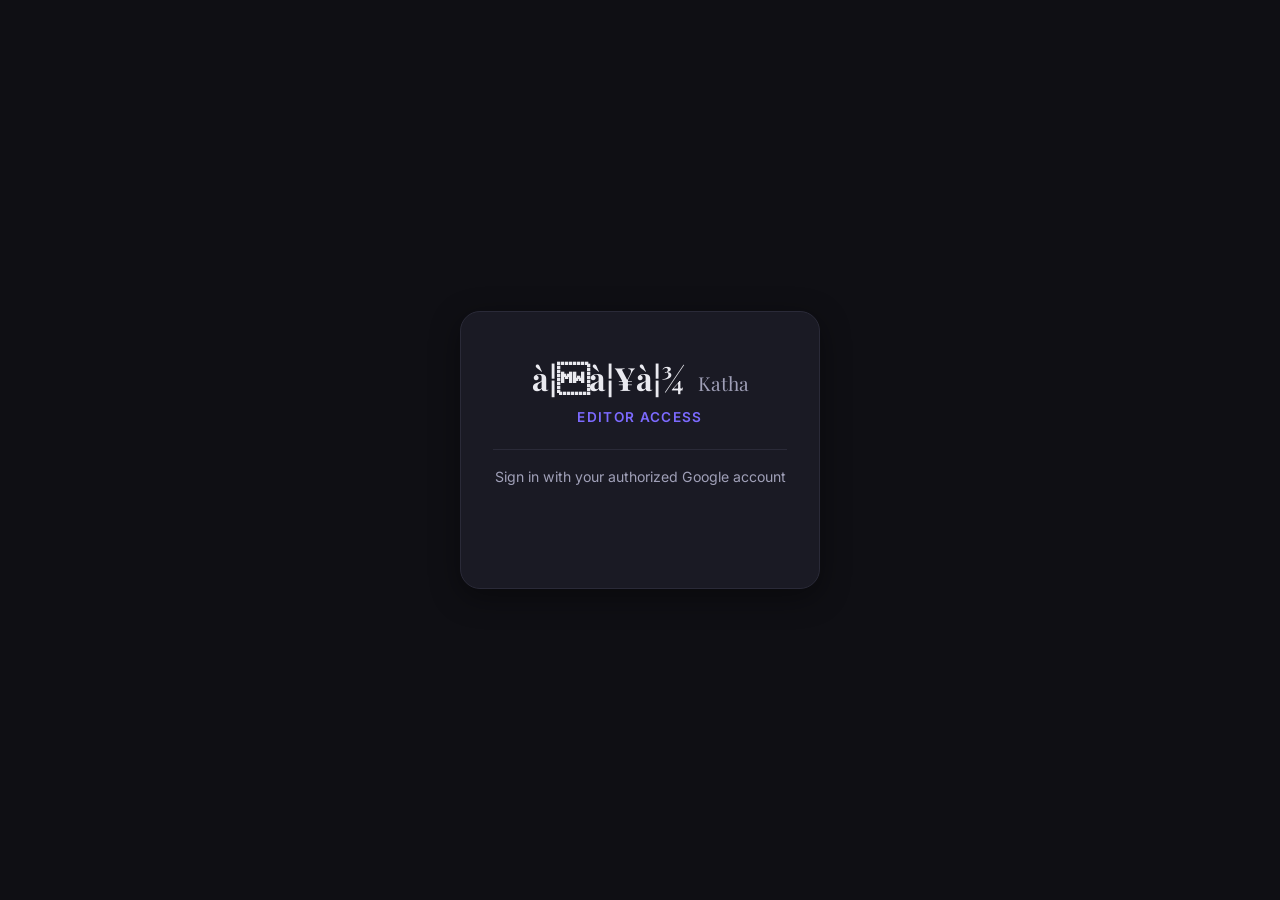
==== commit 5dd6a354: "Update editor.html" ====
--- a/editor.html
+++ b/editor.html
@@ -3,7 +3,7 @@
 <head>
   <meta charset="UTF-8">
   <meta name="viewport" content="width=device-width, initial-scale=1.0">
-  <title>Katha — Editor</title>
+  <title>Katha â Editor</title>
   <link rel="stylesheet" href="styles.css">
   <link rel="stylesheet" href="editor.css">
   <link rel="preconnect" href="https://fonts.googleapis.com">
@@ -16,7 +16,7 @@
   <!-- Login Screen -->
   <div class="login-screen" id="loginScreen">
     <div class="login-card">
-      <h1 class="login-logo">কথা <span>Katha</span></h1>
+      <h1 class="login-logo">à¦à¦¥à¦¾ <span>Katha</span></h1>
       <p class="login-subtitle">Editor Access</p>
       <div class="login-divider"></div>
       <p class="login-instruction">Sign in with your authorized Google account</p>
@@ -28,111 +28,86 @@
   <!-- Editor (hidden until authenticated) -->
   <div class="editor-app" id="editorApp" style="display:none;">
 
-    <!-- Editor Header -->
+    <!-- Simple Header -->
     <header class="editor-header">
-      <div class="editor-header-left">
-        <h1 class="editor-logo">কথা <span>Editor</span></h1>
-      </div>
+      <h1 class="editor-logo">à¦à¦¥à¦¾ <span>Editor</span></h1>
       <div class="editor-header-right">
         <div class="lang-switch">
           <button class="lang-btn active" data-lang="en">EN</button>
-          <button class="lang-btn" data-lang="bn">বাং</button>
+          <button class="lang-btn" data-lang="bn">à¦¬à¦¾à¦</button>
         </div>
-        <div class="user-avatar" id="userAvatar">
-          <img id="userPhoto" alt="User" width="32" height="32">
-        </div>
-        <button class="editor-logout" id="logoutBtn" title="Sign out">
-          <svg width="18" height="18" viewBox="0 0 24 24" fill="none" stroke="currentColor" stroke-width="2"><path d="M9 21H5a2 2 0 0 1-2-2V5a2 2 0 0 1 2-2h4"/><polyline points="16 17 21 12 16 7"/><line x1="21" y1="12" x2="9" y2="12"/></svg>
-        </button>
+        <button class="editor-logout" id="logoutBtn" data-en="Sign Out" data-bn="à¦¸à¦¾à¦à¦¨ à¦à¦à¦">Sign Out</button>
       </div>
     </header>
 
-    <!-- Editor Toolbar -->
-    <div class="editor-toolbar">
-      <div class="toolbar-group">
-        <button class="toolbar-btn" id="btnNewStory" title="New story">
-          <svg width="16" height="16" viewBox="0 0 24 24" fill="none" stroke="currentColor" stroke-width="2"><line x1="12" y1="5" x2="12" y2="19"/><line x1="5" y1="12" x2="19" y2="12"/></svg>
-          <span class="toolbar-label" data-en="New" data-bn="নতুন">New</span>
-        </button>
-        <button class="toolbar-btn" id="btnMyStories" title="My stories">
-          <svg width="16" height="16" viewBox="0 0 24 24" fill="none" stroke="currentColor" stroke-width="2"><path d="M14 2H6a2 2 0 0 0-2 2v16a2 2 0 0 0 2 2h12a2 2 0 0 0 2-2V8z"/><polyline points="14 2 14 8 20 8"/></svg>
-          <span class="toolbar-label" data-en="Stories" data-bn="গল্প">Stories</span>
-        </button>
-      </div>
-      <div class="toolbar-group">
-        <button class="toolbar-btn ai-btn" id="btnAiWrite" title="AI Write">
-          <span class="ai-icon">✨</span>
-          <span class="toolbar-label" data-en="AI Write" data-bn="AI লেখা">AI Write</span>
-        </button>
-        <button class="toolbar-btn ai-btn" id="btnAiEdit" title="AI Edit">
-          <span class="ai-icon">🪄</span>
-          <span class="toolbar-label" data-en="AI Edit" data-bn="AI সম্পাদনা">AI Edit</span>
-        </button>
-        <button class="toolbar-btn ai-btn" id="btnAiTranslate" title="Translate">
-          <span class="ai-icon">🌐</span>
-          <span class="toolbar-label" data-en="Translate" data-bn="অনুবাদ">Translate</span>
-        </button>
-        <button class="toolbar-btn ai-btn" id="btnAiSuggest" title="Suggest next">
-          <span class="ai-icon">💡</span>
-          <span class="toolbar-label" data-en="Suggest" data-bn="পরামর্শ">Suggest</span>
-        </button>
+    <!-- Story Title -->
+    <div class="title-section">
+      <input type="text" class="story-title-input" id="storyTitle"
+        data-placeholder-en="Enter story title..."
+        data-placeholder-bn="à¦à¦²à§à¦ªà§à¦° à¦¶à¦¿à¦°à§à¦¨à¦¾à¦® à¦²à¦¿à¦à§à¦¨..."
+        placeholder="Enter story title...">
+      <select class="story-topic-select" id="storyTopic">
+        <option value="ghosts" data-en="Ghosts" data-bn="à¦­à§à¦¤">Ghosts</option>
+        <option value="crime" data-en="Crime Thriller" data-bn="à¦+à¦ªà¦°à¦¾à¦§ à¦¥à§à¦°à¦¿à¦²à¦¾à¦°">Crime Thriller</option>
+        <option value="haunted" data-en="Haunted Places" data-bn="à¦­à§à¦¤à§à¦¡à¦¼à§ à¦à¦¾à¦¯à¦¼à¦à¦¾">Haunted Places</option>
+        <option value="survival" data-en="Survival" data-bn="à¦¬à§à¦à¦à§ à¦¥à¦¾à¦à¦¾">Survival</option>
+        <option value="mystery" data-en="Mystery" data-bn="à¦°à¦¹à¦¸à§à¦¯">Mystery</option>
+        <option value="paranormal" data-en="Paranormal" data-bn="à¦+à¦²à§à¦à¦¿à¦">Paranormal</option>
+        <option value="folklore" data-en="Dark Folklore" data-bn="à¦+à¦¨à§à¦§à¦à¦¾à¦° à¦²à§à¦à¦à¦¥à¦¾">Dark Folklore</option>
+        <option value="psychological" data-en="Psychological" data-bn="à¦®à¦¨à¦¸à§à¦¤à¦¾à¦¤à§à¦¤à§à¦¬à¦¿à¦">Psychological</option>
+      </select>
+    </div>
+
+    <!-- Main Writing Area -->
+    <div class="editor-body">
+      <textarea class="editor-textarea" id="editorText"
+        data-placeholder-en="Start writing your story here..."
+        data-placeholder-bn="à¦à¦à¦¾à¦¨à§ à¦à¦ªà¦¨à¦¾à¦° à¦à¦²à§à¦ª à¦²à¦¿à¦à§à¦¨..."
+        placeholder="Start writing your story here..."></textarea>
+    </div>
+
+    <!-- AI Tools â big, clear buttons -->
+    <div class="ai-tools">
+      <p class="ai-tools-label" data-en="AI Tools" data-bn="AI à¦¸à¦°à¦à§à¦à¦¾à¦®">AI Tools</p>
+      <div class="ai-tools-grid">
+        <button class="ai-tool-btn" id="btnAiWrite" data-en="â¨ Write for Me" data-bn="â¨ à¦à¦®à¦¾à¦° à¦à¦¨à§à¦¯ à¦²à¦¿à¦à§à¦¨">â¨ Write for Me</button>
+        <button class="ai-tool-btn" id="btnAiEdit" data-en="ðª Improve My Text" data-bn="ðª à¦à¦®à¦¾à¦° à¦²à§à¦à¦¾ à¦à¦¨à§à¦¨à¦¤ à¦à¦°à§à¦¨">ðª Improve My Text</button>
+        <button class="ai-tool-btn" id="btnAiTranslate" data-en="ð Translate" data-bn="ð à¦+à¦¨à§à¦¬à¦¾à¦¦ à¦à¦°à§à¦¨">ð Translate</button>
+        <button class="ai-tool-btn" id="btnAiSuggest" data-en="ð¡ What Happens Next?" data-bn="ð¡ à¦ªà¦°à¦¬à¦°à§à¦¤à§à¦¤à§ à¦à§ à¦¹à¦¬à§?">ð¡ What Happens Next?</button>
       </div>
     </div>
 
-    <!-- Story Metadata -->
-    <div class="story-meta-editor">
-      <input type="text" class="story-title-input" id="storyTitle" data-placeholder-en="Story title..." data-placeholder-bn="গল্পের শিরোনাম..." placeholder="Story title...">
-      <div class="meta-row">
-        <input type="text" class="story-author-input" id="storyAuthor" data-placeholder-en="Author name" data-placeholder-bn="লেখকের নাম" placeholder="Author name">
-        <select class="story-topic-select" id="storyTopic">
-          <option value="ghosts" data-en="Ghosts" data-bn="ভূত">Ghosts</option>
-          <option value="crime" data-en="Crime Thriller" data-bn="অপরাধ থ্রিলার">Crime Thriller</option>
-          <option value="haunted" data-en="Haunted Places" data-bn="ভুতুড়ে জায়গা">Haunted Places</option>
-          <option value="survival" data-en="Survival" data-bn="বেঁচে থাকা">Survival</option>
-          <option value="mystery" data-en="Mystery" data-bn="রহস্য">Mystery</option>
-          <option value="paranormal" data-en="Paranormal" data-bn="অলৌকিক">Paranormal</option>
-          <option value="folklore" data-en="Dark Folklore" data-bn="অন্ধকার লোককথা">Dark Folklore</option>
-          <option value="psychological" data-en="Psychological" data-bn="মনস্তাত্ত্বিক">Psychological</option>
-        </select>
-      </div>
-      <button class="title-suggest-btn" id="btnSuggestTitle" data-en="✨ Suggest titles" data-bn="✨ শিরোনাম পরামর্শ">✨ Suggest titles</button>
-    </div>
-
-    <!-- Main Editor Area -->
-    <div class="editor-body">
-      <textarea class="editor-textarea" id="editorText" data-placeholder-en="Start writing your story here... or use AI Write to generate a draft from a prompt." data-placeholder-bn="এখানে আপনার গল্প লিখুন... অথবা একটি খসড়া তৈরি করতে AI লেখা ব্যবহার করুন।" placeholder="Start writing your story here... or use AI Write to generate a draft from a prompt."></textarea>
+    <!-- Action Buttons â big and clear -->
+    <div class="action-buttons">
+      <button class="action-btn stories-btn" id="btnMyStories" data-en="ð My Stories" data-bn="ð à¦à¦®à¦¾à¦° à¦à¦²à§à¦ª">ð My Stories</button>
+      <button class="action-btn new-btn" id="btnNewStory" data-en="ð New Story" data-bn="ð à¦¨à¦¤à§à¦¨ à¦à¦²à§à¦ª">ð New Story</button>
+      <button class="action-btn save-btn" id="btnSaveDraft" data-en="ð¾ Save Draft" data-bn="ð¾ à¦à¦¸à¦¡à¦¼à¦¾ à¦¸à¦à¦°à¦à§à¦·à¦£">ð¾ Save Draft</button>
+      <button class="action-btn publish-btn" id="btnPublish" data-en="ð Publish" data-bn="ð à¦ªà§à¦°à¦à¦¾à¦¶ à¦à¦°à§à¦¨">ð Publish</button>
     </div>
 
     <!-- AI Output Panel (slides up) -->
     <div class="ai-panel" id="aiPanel">
       <div class="ai-panel-header">
         <span class="ai-panel-title" id="aiPanelTitle">AI Output</span>
-        <div class="ai-panel-actions">
-          <button class="ai-panel-btn" id="btnInsertAi" data-en="Insert" data-bn="যোগ করুন">Insert</button>
-          <button class="ai-panel-btn" id="btnReplaceAi" data-en="Replace" data-bn="প্রতিস্থাপন">Replace</button>
-          <button class="ai-panel-btn secondary" id="btnCloseAi" data-en="Close" data-bn="বন্ধ">Close</button>
-        </div>
+        <button class="ai-panel-close" id="btnCloseAi">â</button>
       </div>
       <div class="ai-panel-content" id="aiPanelContent">
         <div class="ai-loading" id="aiLoading">
           <div class="ai-spinner"></div>
-          <span data-en="Thinking..." data-bn="ভাবছে...">Thinking...</span>
+          <span data-en="Thinking..." data-bn="à¦­à¦¾à¦¬à¦à§...">Thinking...</span>
         </div>
         <div class="ai-result" id="aiResult"></div>
       </div>
-    </div>
-
-    <!-- Bottom Actions -->
-    <div class="editor-bottom">
-      <div class="word-count" id="wordCount" data-en-template="{count} words" data-bn-template="{count} শব্দ">0 words</div>
-      <div class="editor-bottom-actions">
-        <button class="save-draft-btn" id="btnSaveDraft">
-          <svg width="16" height="16" viewBox="0 0 24 24" fill="none" stroke="currentColor" stroke-width="2"><path d="M19 21H5a2 2 0 0 1-2-2V5a2 2 0 0 1 2-2h11l5 5v11a2 2 0 0 1-2 2z"/><polyline points="17 21 17 13 7 13 7 21"/><polyline points="7 3 7 8 15 8"/></svg>
-          <span data-en="Save Draft" data-bn="খসড়া সংরক্ষণ">Save Draft</span>
-        </button>
-        <button class="publish-btn" id="btnPublish">
-          <span data-en="Publish" data-bn="প্রকাশ করুন">Publish</span>
-        </button>
+      <div class="ai-panel-actions">
+        <button class="ai-action-btn insert-btn" id="btnInsertAi" data-en="â+ Add to My Story" data-bn="â+ à¦à¦®à¦¾à¦° à¦à¦²à§à¦ªà§ à¦¯à§à¦ à¦à¦°à§à¦¨">â+ Add to My Story</button>
+        <button class="ai-action-btn replace-btn" id="btnReplaceAi" data-en="ð Replace My Text" data-bn="ð à¦à¦®à¦¾à¦° à¦²à§à¦à¦¾ à¦¬à¦¦à¦²à¦¾à¦¨">ð Replace My Text</button>
       </div>
     </div>
 
@@ -140,21 +115,24 @@
     <div class="stories-modal" id="storiesModal">
       <div class="stories-modal-backdrop" id="storiesModalBackdrop"></div>
       <div class="stories-modal-content">
-        <h3 class="stories-modal-title" data-en="My Stories" data-bn="আমার গল্প">My Stories</h3>
+        <h3 class="stories-modal-title" data-en="My Stories" data-bn="à¦à¦®à¦¾à¦° à¦à¦²à§à¦ª">My Stories</h3>
         <div class="stories-list" id="storiesList"></div>
-        <button class="stories-modal-close" id="storiesModalClose" data-en="Close" data-bn="বন্ধ">Close</button>
+        <button class="stories-modal-close" id="storiesModalClose" data-en="Close" data-bn="à¦¬à¦¨à§à¦§ à¦à¦°à§à¦¨">Close</button>
       </div>
     </div>
 
-    <!-- AI Prompt Modal -->
+    <!-- AI Prompt Modal (for "Write for Me") -->
     <div class="ai-prompt-modal" id="aiPromptModal">
       <div class="ai-prompt-backdrop" id="aiPromptBackdrop"></div>
       <div class="ai-prompt-content">
-        <h3 class="ai-prompt-title" id="aiPromptTitle">AI Write</h3>
-        <textarea class="ai-prompt-input" id="aiPromptInput" rows="3" data-placeholder-en="Describe what you want to write about..." data-placeholder-bn="আপনি কী নিয়ে লিখতে চান তা বর্ণনা করুন..."></textarea>
+        <h3 class="ai-prompt-title" id="aiPromptTitle" data-en="What should I write about?" data-bn="à¦à¦®à¦¿ à¦à§ à¦¨à¦¿à¦¯à¦¼à§ à¦²à¦¿à¦à¦¬?">What should I write about?</h3>
+        <textarea class="ai-prompt-input" id="aiPromptInput" rows="4"
+          data-placeholder-en="Example: A ghost story set in an old house in Kolkata during monsoon..."
+          data-placeholder-bn="à¦à¦¦à¦¾à¦¹à¦°à¦£: à¦à¦²à¦à¦¾à¦¤à¦¾à¦¯à¦¼ à¦¬à¦°à§à¦·à¦¾à¦à¦¾à¦²à§ à¦à¦à¦à¦¿ à¦ªà§à¦°à¦¨à§ à¦¬à¦¾à¦¡à¦¼à¦¿à¦¤à§ à¦­à§à¦¤à§à¦° à¦à¦²à§à¦ª..."
+          placeholder="Example: A ghost story set in an old house in Kolkata during monsoon..."></textarea>
         <div class="ai-prompt-actions">
-          <button class="ai-prompt-btn secondary" id="aiPromptCancel" data-en="Cancel" data-bn="বাতিল">Cancel</button>
-          <button class="ai-prompt-btn primary" id="aiPromptSubmit" data-en="Generate" data-bn="তৈরি করুন">Generate</button>
+          <button class="ai-prompt-btn cancel" id="aiPromptCancel" data-en="Cancel" data-bn="à¦¬à¦¾à¦¤à¦¿à¦²">Cancel</button>
+          <button class="ai-prompt-btn go" id="aiPromptSubmit" data-en="â¨ Write It!" data-bn="â¨ à¦²à¦¿à¦à§à¦¨!">â¨ Write It!</button>
         </div>
       </div>
     </div>
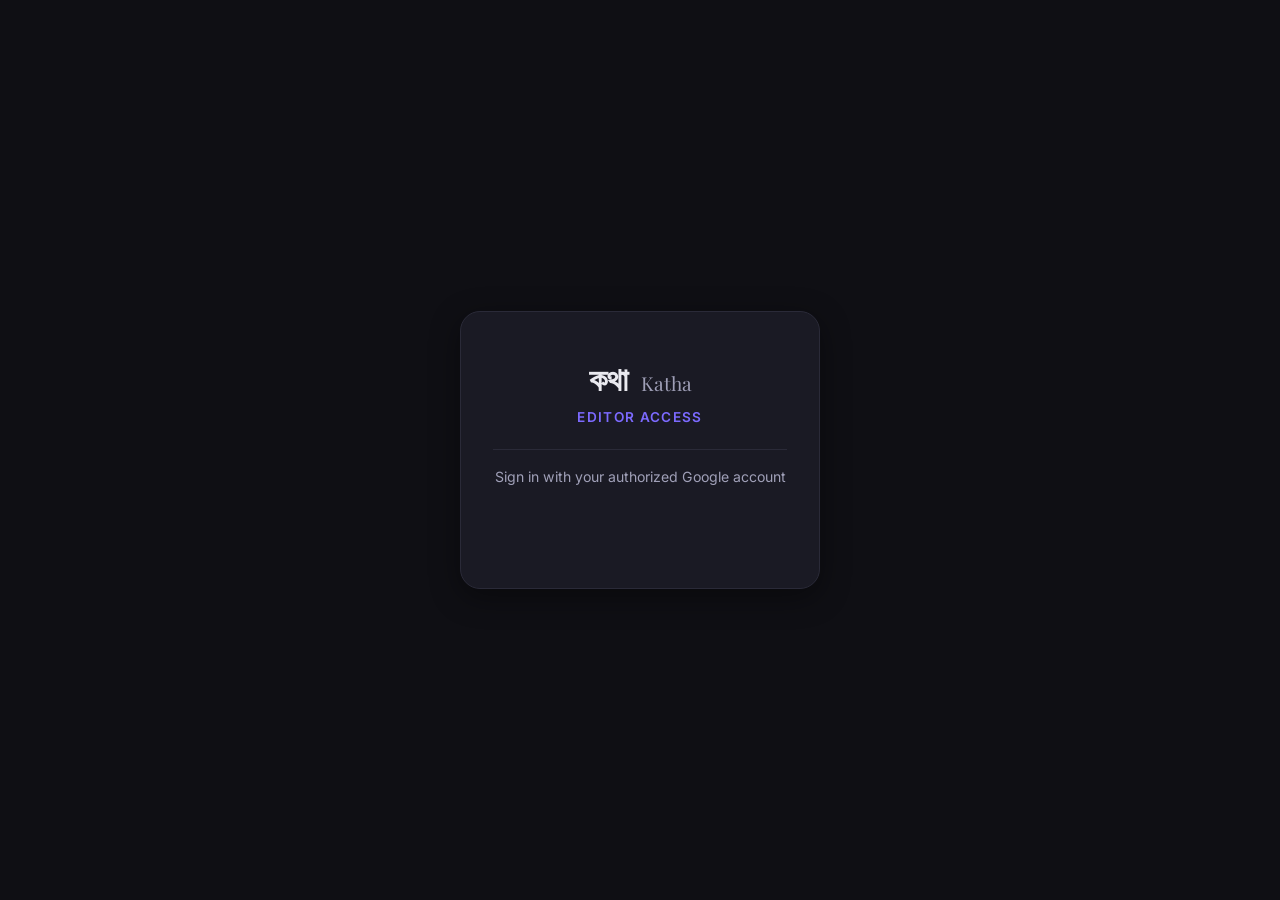
==== commit cad564be: "Fix UTF-8 encoding for Bengali text in editor.html" ====
--- a/editor.html
+++ b/editor.html
@@ -3,7 +3,7 @@
 <head>
   <meta charset="UTF-8">
   <meta name="viewport" content="width=device-width, initial-scale=1.0">
-  <title>Katha â Editor</title>
+  <title>Katha — Editor</title>
   <link rel="stylesheet" href="styles.css">
   <link rel="stylesheet" href="editor.css">
   <link rel="preconnect" href="https://fonts.googleapis.com">
@@ -16,7 +16,7 @@
   <!-- Login Screen -->
   <div class="login-screen" id="loginScreen">
     <div class="login-card">
-      <h1 class="login-logo">à¦à¦¥à¦¾ <span>Katha</span></h1>
+      <h1 class="login-logo">কথা <span>Katha</span></h1>
       <p class="login-subtitle">Editor Access</p>
       <div class="login-divider"></div>
       <p class="login-instruction">Sign in with your authorized Google account</p>
@@ -30,13 +30,13 @@
 
     <!-- Simple Header -->
     <header class="editor-header">
-      <h1 class="editor-logo">à¦à¦¥à¦¾ <span>Editor</span></h1>
+      <h1 class="editor-logo">কথা <span>Editor</span></h1>
       <div class="editor-header-right">
         <div class="lang-switch">
           <button class="lang-btn active" data-lang="en">EN</button>
-          <button class="lang-btn" data-lang="bn">à¦¬à¦¾à¦</button>
+          <button class="lang-btn" data-lang="bn">বাং</button>
         </div>
-        <button class="editor-logout" id="logoutBtn" data-en="Sign Out" data-bn="à¦¸à¦¾à¦à¦¨ à¦à¦à¦">Sign Out</button>
+        <button class="editor-logout" id="logoutBtn" data-en="Sign Out" data-bn="সাইন আউট">Sign Out</button>
       </div>
     </header>
 
@@ -44,20 +44,17 @@
     <div class="title-section">
       <input type="text" class="story-title-input" id="storyTitle"
         data-placeholder-en="Enter story title..."
-        data-placeholder-bn="à¦à¦²à§à¦ªà§à¦° à¦¶à¦¿à¦°à§à¦¨à¦¾à¦® à¦²à¦¿à¦à§à¦¨..."
+        data-placeholder-bn="গল্পের শিরোনাম লিখুন..."
         placeholder="Enter story title...">
       <select class="story-topic-select" id="storyTopic">
-        <option value="ghosts" data-en="Ghosts" data-bn="à¦­à§à¦¤">Ghosts</option>
-        <option value="crime" data-en="Crime Thriller" data-bn="à¦-à¦ªà¦°à¦¾à¦§ à¦¥à§à¦°à¦¿à¦²à¦¾à¦°">Crime Thriller</option>
-        <option value="haunted" data-en="Haunted Places" data-bn="à¦­à§à¦¤à§à¦¡à¦¼à§ à¦à¦¾à¦¯à¦¼à¦à¦¾">Haunted Places</option>
-        <option value="survival" data-en="Survival" data-bn="à¦¬à§à¦à¦à§ à¦¥à¦¾à¦à¦¾">Survival</option>
-        <option value="mystery" data-en="Mystery" data-bn="à¦°à¦¹à¦¸à§à¦¯">Mystery</option>
-        <option value="paranormal" data-en="Paranormal" data-bn="à¦-à¦²à§à¦à¦¿à¦">Paranormal</option>
-        <option value="folklore" data-en="Dark Folklore" data-bn="à¦-à¦¨à§à¦§à¦à¦¾à¦° à¦²à§à¦à¦à¦¥à¦¾">Dark Folklore</option>
-        <option value="psychological" data-en="Psychological" data-bn="à¦®à¦¨à¦¸à§à¦¤à¦¾à¦¤à§à¦¤à§à¦¬à¦¿à¦">Psychological</option>
+        <option value="ghosts" data-en="Ghosts" data-bn="ভূত">Ghosts</option>
+        <option value="crime" data-en="Crime Thriller" data-bn="অপরাধ থ্রিলার">Crime Thriller</option>
+        <option value="haunted" data-en="Haunted Places" data-bn="ভুতুড়ে জায়গা">Haunted Places</option>
+        <option value="survival" data-en="Survival" data-bn="বেঁচে থাকা">Survival</option>
+        <option value="mystery" data-en="Mystery" data-bn="রহস্য">Mystery</option>
+        <option value="paranormal" data-en="Paranormal" data-bn="অলৌকিক">Paranormal</option>
+        <option value="folklore" data-en="Dark Folklore" data-bn="অন্ধকার লোককথা">Dark Folklore</option>
+        <option value="psychological" data-en="Psychological" data-bn="মনস্তাত্ত্বিক">Psychological</option>
       </select>
     </div>
 
@@ -65,49 +62,45 @@
     <div class="editor-body">
       <textarea class="editor-textarea" id="editorText"
         data-placeholder-en="Start writing your story here..."
-        data-placeholder-bn="à¦à¦à¦¾à¦¨à§ à¦à¦ªà¦¨à¦¾à¦° à¦à¦²à§à¦ª à¦²à¦¿à¦à§à¦¨..."
+        data-placeholder-bn="এখানে আপনার গল্প লিখুন..."
         placeholder="Start writing your story here..."></textarea>
     </div>
 
-    <!-- AI Tools â big, clear buttons -->
+    <!-- AI Tools — big, clear buttons -->
     <div class="ai-tools">
-      <p class="ai-tools-label" data-en="AI Tools" data-bn="AI à¦¸à¦°à¦à§à¦à¦¾à¦®">AI Tools</p>
+      <p class="ai-tools-label" data-en="AI Tools" data-bn="AI সরঞ্জাম">AI Tools</p>
       <div class="ai-tools-grid">
-        <button class="ai-tool-btn" id="btnAiWrite" data-en="â¨ Write for Me" data-bn="â¨ à¦à¦®à¦¾à¦° à¦à¦¨à§à¦¯ à¦²à¦¿à¦à§à¦¨">â¨ Write for Me</button>
-        <button class="ai-tool-btn" id="btnAiEdit" data-en="ðª Improve My Text" data-bn="ðª à¦à¦®à¦¾à¦° à¦²à§à¦à¦¾ à¦à¦¨à§à¦¨à¦¤ à¦à¦°à§à¦¨">ðª Improve My Text</button>
-        <button class="ai-tool-btn" id="btnAiTranslate" data-en="ð Translate" data-bn="ð à¦-à¦¨à§à¦¬à¦¾à¦¦ à¦à¦°à§à¦¨">ð Translate</button>
-        <button class="ai-tool-btn" id="btnAiSuggest" data-en="ð¡ What Happens Next?" data-bn="ð¡ à¦ªà¦°à¦¬à¦°à§à¦¤à§à¦¤à§ à¦à§ à¦¹à¦¬à§?">ð¡ What Happens Next?</button>
+        <button class="ai-tool-btn" id="btnAiWrite" data-en="✨ Write for Me" data-bn="✨ আমার জন্য লিখুন">✨ Write for Me</button>
+        <button class="ai-tool-btn" id="btnAiEdit" data-en="🪄 Improve My Text" data-bn="🪄 আমার লেখা উন্নত করুন">🪄 Improve My Text</button>
+        <button class="ai-tool-btn" id="btnAiTranslate" data-en="🌐 Translate" data-bn="🌐 অনুবাদ করুন">🌐 Translate</button>
+        <button class="ai-tool-btn" id="btnAiSuggest" data-en="💡 What Happens Next?" data-bn="💡 পরবর্তীতে কী হবে?">💡 What Happens Next?</button>
       </div>
     </div>
 
-    <!-- Action Buttons â big and clear -->
+    <!-- Action Buttons — big and clear -->
     <div class="action-buttons">
-      <button class="action-btn stories-btn" id="btnMyStories" data-en="ð My Stories" data-bn="ð à¦à¦®à¦¾à¦° à¦à¦²à§à¦ª">ð My Stories</button>
-      <button class="action-btn new-btn" id="btnNewStory" data-en="ð New Story" data-bn="ð à¦¨à¦¤à§à¦¨ à¦à¦²à§à¦ª">ð New Story</button>
-      <button class="action-btn save-btn" id="btnSaveDraft" data-en="ð¾ Save Draft" data-bn="ð¾ à¦à¦¸à¦¡à¦¼à¦¾ à¦¸à¦à¦°à¦à§à¦·à¦£">ð¾ Save Draft</button>
-      <button class="action-btn publish-btn" id="btnPublish" data-en="ð Publish" data-bn="ð à¦ªà§à¦°à¦à¦¾à¦¶ à¦à¦°à§à¦¨">ð Publish</button>
+      <button class="action-btn stories-btn" id="btnMyStories" data-en="📂 My Stories" data-bn="📂 আমার গল্প">📂 My Stories</button>
+      <button class="action-btn new-btn" id="btnNewStory" data-en="📝 New Story" data-bn="📝 নতুন গল্প">📝 New Story</button>
+      <button class="action-btn save-btn" id="btnSaveDraft" data-en="💾 Save Draft" data-bn="💾 খসড়া সংরক্ষণ">💾 Save Draft</button>
+      <button class="action-btn publish-btn" id="btnPublish" data-en="🚀 Publish" data-bn="🚀 প্রকাশ করুন">🚀 Publish</button>
     </div>
 
     <!-- AI Output Panel (slides up) -->
     <div class="ai-panel" id="aiPanel">
       <div class="ai-panel-header">
         <span class="ai-panel-title" id="aiPanelTitle">AI Output</span>
-        <button class="ai-panel-close" id="btnCloseAi">â</button>
+        <button class="ai-panel-close" id="btnCloseAi">✕</button>
       </div>
       <div class="ai-panel-content" id="aiPanelContent">
         <div class="ai-loading" id="aiLoading">
           <div class="ai-spinner"></div>
-          <span data-en="Thinking..." data-bn="à¦­à¦¾à¦¬à¦à§...">Thinking...</span>
+          <span data-en="Thinking..." data-bn="ভাবছে...">Thinking...</span>
         </div>
         <div class="ai-result" id="aiResult"></div>
       </div>
       <div class="ai-panel-actions">
-        <button class="ai-action-btn insert-btn" id="btnInsertAi" data-en="â- Add to My Story" data-bn="â- à¦à¦®à¦¾à¦° à¦à¦²à§à¦ªà§ à¦¯à§à¦ à¦à¦°à§à¦¨">â- Add to My Story</button>
-        <button class="ai-action-btn replace-btn" id="btnReplaceAi" data-en="ð Replace My Text" data-bn="ð à¦à¦®à¦¾à¦° à¦²à§à¦à¦¾ à¦¬à¦¦à¦²à¦¾à¦¨">ð Replace My Text</button>
+        <button class="ai-action-btn insert-btn" id="btnInsertAi" data-en="✅ Add to My Story" data-bn="✅ আমার গল্পে যোগ করুন">✅ Add to My Story</button>
+        <button class="ai-action-btn replace-btn" id="btnReplaceAi" data-en="🔄 Replace My Text" data-bn="🔄 আমার লেখা বদলান">🔄 Replace My Text</button>
       </div>
     </div>
 
@@ -115,9 +108,9 @@
     <div class="stories-modal" id="storiesModal">
       <div class="stories-modal-backdrop" id="storiesModalBackdrop"></div>
       <div class="stories-modal-content">
-        <h3 class="stories-modal-title" data-en="My Stories" data-bn="à¦à¦®à¦¾à¦° à¦à¦²à§à¦ª">My Stories</h3>
+        <h3 class="stories-modal-title" data-en="My Stories" data-bn="আমার গল্প">My Stories</h3>
         <div class="stories-list" id="storiesList"></div>
-        <button class="stories-modal-close" id="storiesModalClose" data-en="Close" data-bn="à¦¬à¦¨à§à¦§ à¦à¦°à§à¦¨">Close</button>
+        <button class="stories-modal-close" id="storiesModalClose" data-en="Close" data-bn="বন্ধ করুন">Close</button>
       </div>
     </div>
 
@@ -125,14 +118,14 @@
     <div class="ai-prompt-modal" id="aiPromptModal">
       <div class="ai-prompt-backdrop" id="aiPromptBackdrop"></div>
       <div class="ai-prompt-content">
-        <h3 class="ai-prompt-title" id="aiPromptTitle" data-en="What should I write about?" data-bn="à¦à¦®à¦¿ à¦à§ à¦¨à¦¿à¦¯à¦¼à§ à¦²à¦¿à¦à¦¬?">What should I write about?</h3>
+        <h3 class="ai-prompt-title" id="aiPromptTitle" data-en="What should I write about?" data-bn="আমি কী নিয়ে লিখব?">What should I write about?</h3>
         <textarea class="ai-prompt-input" id="aiPromptInput" rows="4"
           data-placeholder-en="Example: A ghost story set in an old house in Kolkata during monsoon..."
-          data-placeholder-bn="à¦à¦¦à¦¾à¦¹à¦°à¦£: à¦à¦²à¦à¦¾à¦¤à¦¾à¦¯à¦¼ à¦¬à¦°à§à¦·à¦¾à¦à¦¾à¦²à§ à¦à¦à¦à¦¿ à¦ªà§à¦°à¦¨à§ à¦¬à¦¾à¦¡à¦¼à¦¿à¦¤à§ à¦­à§à¦¤à§à¦° à¦à¦²à§à¦ª..."
+          data-placeholder-bn="উদাহরণ: কলকাতায় বর্ষাকালে একটি পুরনো বাড়িতে ভূতের গল্প..."
           placeholder="Example: A ghost story set in an old house in Kolkata during monsoon..."></textarea>
         <div class="ai-prompt-actions">
-          <button class="ai-prompt-btn cancel" id="aiPromptCancel" data-en="Cancel" data-bn="à¦¬à¦¾à¦¤à¦¿à¦²">Cancel</button>
-          <button class="ai-prompt-btn go" id="aiPromptSubmit" data-en="â¨ Write It!" data-bn="â¨ à¦²à¦¿à¦à§à¦¨!">â¨ Write It!</button>
+          <button class="ai-prompt-btn cancel" id="aiPromptCancel" data-en="Cancel" data-bn="বাতিল">Cancel</button>
+          <button class="ai-prompt-btn go" id="aiPromptSubmit" data-en="✨ Write It!" data-bn="✨ লিখুন!">✨ Write It!</button>
         </div>
       </div>
     </div>
--- a/editor.css
+++ b/editor.css
@@ -1,5 +1,6 @@
 /* ========================================
-   KATHA EDITOR — Styles
+   KATHA EDITOR â Simplified for ease of use
+   Large text, clear buttons, minimal clutter
    ======================================== */
 
 /* ---- Login Screen ---- */
@@ -72,7 +73,24 @@
   min-height: 20px;
 }
 
-/* ---- Editor Header ---- */
+/* ---- Editor App Layout ---- */
+.editor-app {
+  max-width: 520px;
+  margin: 0 auto;
+  min-height: 100vh;
+  display: flex;
+  flex-direction: column;
+  padding-bottom: 20px;
+}
+
+@media (min-width: 521px) {
+  .editor-app {
+    border-left: 1px solid var(--border-light);
+    border-right: 1px solid var(--border-light);
+  }
+}
+
+/* ---- Header ---- */
 .editor-header {
   display: flex;
   justify-content: space-between;
@@ -114,11 +132,11 @@
 }
 
 .lang-btn {
-  padding: 6px 12px;
+  padding: 8px 14px;
   border: none;
   background: transparent;
   color: var(--text-muted);
-  font-size: 0.78rem;
+  font-size: 0.85rem;
   font-weight: 600;
   cursor: pointer;
   transition: all 0.2s ease;
@@ -130,32 +148,17 @@
   color: var(--badge-text);
 }
 
-/* User Avatar */
-.user-avatar {
-  width: 32px;
-  height: 32px;
-  border-radius: 50%;
-  overflow: hidden;
-  border: 2px solid var(--border);
-}
-
-.user-avatar img {
-  width: 100%;
-  height: 100%;
-  object-fit: cover;
-}
-
+/* Logout */
 .editor-logout {
-  width: 32px;
-  height: 32px;
-  border: none;
-  background: transparent;
-  color: var(--text-muted);
-  cursor: pointer;
-  display: flex;
-  align-items: center;
-  justify-content: center;
-  border-radius: 8px;
+  padding: 8px 14px;
+  border: 1px solid var(--border);
+  border-radius: 10px;
+  background: var(--bg-card);
+  color: var(--text-muted);
+  font-size: 0.82rem;
+  font-weight: 500;
+  cursor: pointer;
+  font-family: 'Inter', 'Noto Sans Bengali', sans-serif;
   transition: all 0.2s ease;
 }
 
@@ -164,68 +167,9 @@
   color: var(--accent);
 }
 
-/* ---- Editor Toolbar ---- */
-.editor-toolbar {
-  display: flex;
-  gap: 8px;
-  padding: 10px 16px;
-  overflow-x: auto;
-  -webkit-overflow-scrolling: touch;
-  scrollbar-width: none;
-  border-bottom: 1px solid var(--border-light);
-  background: var(--bg);
-}
-
-.editor-toolbar::-webkit-scrollbar { display: none; }
-
-.toolbar-group {
-  display: flex;
-  gap: 4px;
-}
-
-.toolbar-btn {
-  display: flex;
-  align-items: center;
-  gap: 5px;
-  padding: 7px 12px;
-  border: 1px solid var(--border);
-  border-radius: 10px;
-  background: var(--bg-card);
-  color: var(--text-secondary);
-  font-size: 0.78rem;
-  font-weight: 500;
-  cursor: pointer;
-  white-space: nowrap;
-  transition: all 0.2s ease;
-  font-family: 'Inter', 'Noto Sans Bengali', sans-serif;
-}
-
-.toolbar-btn:active {
-  transform: scale(0.95);
-  background: var(--accent-light);
-}
-
-.toolbar-btn.ai-btn {
-  border-color: var(--accent);
-  color: var(--accent);
-}
-
-.toolbar-btn.ai-btn:active {
-  background: var(--accent);
-  color: var(--badge-text);
-}
-
-.ai-icon {
-  font-size: 0.9rem;
-}
-
-.toolbar-label {
-  font-family: 'Inter', 'Noto Sans Bengali', sans-serif;
-}
-
-/* ---- Story Metadata ---- */
-.story-meta-editor {
-  padding: 16px;
+/* ---- Title Section ---- */
+.title-section {
+  padding: 18px 16px 14px;
   border-bottom: 1px solid var(--border-light);
 }
 
@@ -234,53 +178,27 @@
   border: none;
   background: transparent;
   font-family: 'Playfair Display', Georgia, serif;
-  font-size: 1.4rem;
+  font-size: 1.5rem;
   font-weight: 700;
   color: var(--text);
   padding: 0;
-  margin-bottom: 10px;
+  margin-bottom: 12px;
   outline: none;
 }
 
 .story-title-input::placeholder {
   color: var(--text-muted);
-  opacity: 0.6;
-}
-
-.meta-row {
-  display: flex;
-  gap: 10px;
-  margin-bottom: 10px;
-}
-
-.story-author-input {
-  flex: 1;
-  border: 1px solid var(--border);
-  border-radius: 10px;
-  padding: 8px 12px;
-  background: var(--bg-card);
-  color: var(--text);
-  font-size: 0.85rem;
-  font-family: 'Inter', 'Noto Sans Bengali', sans-serif;
-  outline: none;
-  transition: border-color 0.2s ease;
-}
-
-.story-author-input:focus {
-  border-color: var(--accent);
-}
-
-.story-author-input::placeholder {
-  color: var(--text-muted);
+  opacity: 0.5;
 }
 
 .story-topic-select {
-  border: 1px solid var(--border);
-  border-radius: 10px;
-  padding: 8px 12px;
-  background: var(--bg-card);
-  color: var(--text);
-  font-size: 0.85rem;
+  width: 100%;
+  border: 1px solid var(--border);
+  border-radius: 12px;
+  padding: 12px 14px;
+  background: var(--bg-card);
+  color: var(--text);
+  font-size: 1rem;
   font-family: 'Inter', 'Noto Sans Bengali', sans-serif;
   outline: none;
   cursor: pointer;
@@ -291,42 +209,31 @@
   border-color: var(--accent);
 }
 
-.title-suggest-btn {
-  border: none;
-  background: transparent;
-  color: var(--accent);
-  font-size: 0.8rem;
-  font-weight: 500;
-  cursor: pointer;
-  padding: 4px 0;
-  font-family: 'Inter', 'Noto Sans Bengali', sans-serif;
-  transition: opacity 0.2s;
-}
-
-.title-suggest-btn:active {
-  opacity: 0.7;
-}
-
-/* ---- Main Editor ---- */
+/* ---- Main Writing Area ---- */
 .editor-body {
   flex: 1;
   padding: 16px;
-  min-height: calc(100vh - 340px);
 }
 
 .editor-textarea {
   width: 100%;
-  min-height: 300px;
-  height: calc(100vh - 380px);
-  border: none;
-  background: transparent;
-  color: var(--text);
-  font-family: 'Inter', 'Noto Sans Bengali', sans-serif;
-  font-size: 1rem;
-  line-height: 1.75;
+  min-height: 250px;
+  height: calc(100vh - 520px);
+  border: 1px solid var(--border);
+  border-radius: 14px;
+  background: var(--bg-card);
+  color: var(--text);
+  font-family: 'Inter', 'Noto Sans Bengali', sans-serif;
+  font-size: 1.1rem;
+  line-height: 1.8;
   resize: none;
   outline: none;
-  padding: 0;
+  padding: 16px;
+  transition: border-color 0.2s ease;
+}
+
+.editor-textarea:focus {
+  border-color: var(--accent);
 }
 
 .editor-textarea::placeholder {
@@ -340,175 +247,228 @@
   font-family: 'Noto Sans Bengali', 'Inter', sans-serif;
 }
 
-/* ---- AI Panel ---- */
-.ai-panel {
-  position: fixed;
-  bottom: 60px;
-  left: 0;
-  right: 0;
-  max-width: 480px;
-  margin: 0 auto;
-  background: var(--bg-card);
-  border-top: 1px solid var(--border);
-  border-radius: 20px 20px 0 0;
-  box-shadow: var(--shadow-lg);
-  transform: translateY(100%);
-  transition: transform 0.35s cubic-bezier(0.32, 0.72, 0, 1);
-  z-index: 150;
-  max-height: 50vh;
-  display: flex;
-  flex-direction: column;
-}
-
-.ai-panel.open {
-  transform: translateY(0);
-}
-
-.ai-panel-header {
-  display: flex;
-  justify-content: space-between;
-  align-items: center;
-  padding: 14px 16px;
-  border-bottom: 1px solid var(--border-light);
-}
-
-.ai-panel-title {
-  font-weight: 600;
-  font-size: 0.9rem;
-  color: var(--text);
-}
-
-.ai-panel-actions {
-  display: flex;
-  gap: 6px;
-}
-
-.ai-panel-btn {
-  padding: 6px 14px;
-  border: none;
-  border-radius: 8px;
-  font-size: 0.78rem;
-  font-weight: 600;
-  cursor: pointer;
+/* ---- AI Tools Section ---- */
+.ai-tools {
+  padding: 0 16px 12px;
+}
+
+.ai-tools-label {
+  font-size: 0.8rem;
+  font-weight: 600;
+  color: var(--text-muted);
+  text-transform: uppercase;
+  letter-spacing: 0.08em;
+  margin-bottom: 10px;
+  font-family: 'Inter', 'Noto Sans Bengali', sans-serif;
+}
+
+.ai-tools-grid {
+  display: grid;
+  grid-template-columns: 1fr 1fr;
+  gap: 8px;
+}
+
+.ai-tool-btn {
+  padding: 14px 12px;
+  border: 1px solid var(--accent);
+  border-radius: 14px;
+  background: var(--bg-card);
+  color: var(--accent);
+  font-size: 0.95rem;
+  font-weight: 600;
+  cursor: pointer;
+  text-align: center;
   transition: all 0.2s ease;
+  font-family: 'Inter', 'Noto Sans Bengali', sans-serif;
+}
+
+.ai-tool-btn:active {
+  transform: scale(0.97);
   background: var(--accent);
   color: var(--badge-text);
-  font-family: 'Inter', 'Noto Sans Bengali', sans-serif;
-}
-
-.ai-panel-btn.secondary {
-  background: var(--bg);
+}
+
+/* ---- Action Buttons ---- */
+.action-buttons {
+  display: grid;
+  grid-template-columns: 1fr 1fr;
+  gap: 8px;
+  padding: 8px 16px 16px;
+}
+
+.action-btn {
+  padding: 16px 12px;
+  border: none;
+  border-radius: 14px;
+  font-size: 1rem;
+  font-weight: 600;
+  cursor: pointer;
+  text-align: center;
+  transition: all 0.2s ease;
+  font-family: 'Inter', 'Noto Sans Bengali', sans-serif;
+}
+
+.action-btn:active {
+  transform: scale(0.97);
+}
+
+.action-btn.stories-btn {
+  background: var(--bg-card);
   color: var(--text-secondary);
   border: 1px solid var(--border);
 }
 
-.ai-panel-btn:active {
-  transform: scale(0.95);
-}
-
-.ai-panel-content {
-  padding: 16px;
-  overflow-y: auto;
-  flex: 1;
-}
-
-.ai-loading {
-  display: none;
-  align-items: center;
-  gap: 10px;
-  color: var(--text-muted);
-  font-size: 0.88rem;
-}
-
-.ai-loading.show {
-  display: flex;
-}
-
-.ai-spinner {
-  width: 18px;
-  height: 18px;
-  border: 2px solid var(--border);
-  border-top-color: var(--accent);
-  border-radius: 50%;
-  animation: spin 0.8s linear infinite;
-}
-
-@keyframes spin {
-  to { transform: rotate(360deg); }
-}
-
-.ai-result {
-  font-size: 0.92rem;
-  line-height: 1.65;
-  color: var(--text);
-  white-space: pre-wrap;
-  font-family: 'Inter', 'Noto Sans Bengali', sans-serif;
-}
-
-/* ---- Bottom Bar ---- */
-.editor-bottom {
+.action-btn.new-btn {
+  background: var(--bg-card);
+  color: var(--text-secondary);
+  border: 1px solid var(--border);
+}
+
+.action-btn.save-btn {
+  background: var(--bg-card);
+  color: var(--accent);
+  border: 1px solid var(--accent);
+}
+
+.action-btn.publish-btn {
+  background: var(--accent);
+  color: var(--badge-text);
+}
+
+.action-btn.publish-btn:active {
+  opacity: 0.9;
+}
+
+/* ---- AI Panel (slides up from bottom) ---- */
+.ai-panel {
   position: fixed;
   bottom: 0;
   left: 0;
   right: 0;
-  max-width: 480px;
+  max-width: 520px;
   margin: 0 auto;
+  background: var(--bg-card);
+  border-top: 2px solid var(--accent);
+  border-radius: 20px 20px 0 0;
+  box-shadow: 0 -4px 30px rgba(0, 0, 0, 0.2);
+  transform: translateY(100%);
+  transition: transform 0.35s cubic-bezier(0.32, 0.72, 0, 1);
+  z-index: 150;
+  max-height: 60vh;
+  display: flex;
+  flex-direction: column;
+}
+
+.ai-panel.open {
+  transform: translateY(0);
+}
+
+.ai-panel-header {
   display: flex;
   justify-content: space-between;
   align-items: center;
-  padding: 10px 16px calc(10px + env(safe-area-inset-bottom, 0px));
-  background: var(--bg-nav);
+  padding: 16px 18px;
+  border-bottom: 1px solid var(--border-light);
+}
+
+.ai-panel-title {
+  font-weight: 700;
+  font-size: 1.05rem;
+  color: var(--text);
+}
+
+.ai-panel-close {
+  width: 36px;
+  height: 36px;
+  border: 1px solid var(--border);
+  border-radius: 50%;
+  background: var(--bg);
+  color: var(--text-muted);
+  font-size: 1.1rem;
+  cursor: pointer;
+  display: flex;
+  align-items: center;
+  justify-content: center;
+  transition: all 0.2s;
+}
+
+.ai-panel-close:active {
+  background: var(--accent-light);
+  color: var(--accent);
+}
+
+.ai-panel-content {
+  padding: 18px;
+  overflow-y: auto;
+  flex: 1;
+}
+
+.ai-loading {
+  display: none;
+  align-items: center;
+  gap: 12px;
+  color: var(--text-muted);
+  font-size: 1rem;
+}
+
+.ai-loading.show {
+  display: flex;
+}
+
+.ai-spinner {
+  width: 22px;
+  height: 22px;
+  border: 3px solid var(--border);
+  border-top-color: var(--accent);
+  border-radius: 50%;
+  animation: spin 0.8s linear infinite;
+}
+
+@keyframes spin {
+  to { transform: rotate(360deg); }
+}
+
+.ai-result {
+  font-size: 1.05rem;
+  line-height: 1.75;
+  color: var(--text);
+  white-space: pre-wrap;
+  font-family: 'Inter', 'Noto Sans Bengali', sans-serif;
+}
+
+.ai-panel-actions {
+  display: flex;
+  gap: 8px;
+  padding: 14px 18px;
   border-top: 1px solid var(--border-light);
-  z-index: 100;
-}
-
-.word-count {
-  font-size: 0.75rem;
-  color: var(--text-muted);
-  font-weight: 500;
-}
-
-.editor-bottom-actions {
-  display: flex;
-  gap: 8px;
-}
-
-.save-draft-btn {
-  display: flex;
-  align-items: center;
-  gap: 6px;
-  padding: 8px 14px;
-  border: 1px solid var(--border);
-  border-radius: 10px;
-  background: var(--bg-card);
-  color: var(--text-secondary);
-  font-size: 0.82rem;
-  font-weight: 500;
-  cursor: pointer;
+}
+
+.ai-action-btn {
+  flex: 1;
+  padding: 14px;
+  border: none;
+  border-radius: 12px;
+  font-size: 0.95rem;
+  font-weight: 600;
+  cursor: pointer;
+  text-align: center;
   transition: all 0.2s ease;
   font-family: 'Inter', 'Noto Sans Bengali', sans-serif;
 }
 
-.save-draft-btn:active {
-  transform: scale(0.95);
-}
-
-.publish-btn {
-  padding: 8px 20px;
-  border: none;
-  border-radius: 10px;
+.ai-action-btn:active {
+  transform: scale(0.97);
+}
+
+.ai-action-btn.insert-btn {
   background: var(--accent);
   color: var(--badge-text);
-  font-size: 0.85rem;
-  font-weight: 600;
-  cursor: pointer;
-  transition: all 0.2s ease;
-  font-family: 'Inter', 'Noto Sans Bengali', sans-serif;
-}
-
-.publish-btn:active {
-  transform: scale(0.95);
-  opacity: 0.9;
+}
+
+.ai-action-btn.replace-btn {
+  background: var(--bg);
+  color: var(--text-secondary);
+  border: 1px solid var(--border);
 }
 
 /* ---- Stories List Modal ---- */
@@ -539,9 +499,9 @@
 .stories-modal-content {
   position: relative;
   width: 100%;
-  max-width: 480px;
+  max-width: 520px;
   margin: 0 auto;
-  background: var(--bg-modal);
+  background: var(--bg-modal, var(--bg-card));
   border-radius: 20px 20px 0 0;
   padding: 24px 16px 32px;
   max-height: 70vh;
@@ -556,7 +516,7 @@
 
 .stories-modal-title {
   font-family: 'Playfair Display', Georgia, serif;
-  font-size: 1.15rem;
+  font-size: 1.3rem;
   color: var(--text);
   margin-bottom: 16px;
 }
@@ -571,9 +531,9 @@
   display: flex;
   justify-content: space-between;
   align-items: center;
-  padding: 12px 14px;
+  padding: 14px 16px;
   border: 1px solid var(--border-light);
-  border-radius: 12px;
+  border-radius: 14px;
   background: var(--bg-card);
   cursor: pointer;
   transition: all 0.2s ease;
@@ -581,7 +541,7 @@
 
 .story-list-item:active {
   transform: scale(0.98);
-  background: var(--bg-card-hover);
+  background: var(--bg-card-hover, var(--bg));
 }
 
 .story-list-info {
@@ -591,7 +551,7 @@
 
 .story-list-title {
   font-weight: 600;
-  font-size: 0.9rem;
+  font-size: 1rem;
   color: var(--text);
   white-space: nowrap;
   overflow: hidden;
@@ -599,15 +559,15 @@
 }
 
 .story-list-meta {
-  font-size: 0.75rem;
-  color: var(--text-muted);
-  margin-top: 2px;
+  font-size: 0.82rem;
+  color: var(--text-muted);
+  margin-top: 3px;
 }
 
 .story-list-status {
-  font-size: 0.7rem;
-  padding: 3px 8px;
-  border-radius: 6px;
+  font-size: 0.78rem;
+  padding: 4px 10px;
+  border-radius: 8px;
   font-weight: 600;
   text-transform: uppercase;
   letter-spacing: 0.03em;
@@ -625,8 +585,8 @@
 }
 
 .story-list-delete {
-  width: 28px;
-  height: 28px;
+  width: 36px;
+  height: 36px;
   border: none;
   background: transparent;
   color: var(--text-muted);
@@ -634,8 +594,9 @@
   display: flex;
   align-items: center;
   justify-content: center;
-  border-radius: 6px;
+  border-radius: 8px;
   margin-left: 8px;
+  font-size: 1.2rem;
   transition: all 0.2s ease;
 }
 
@@ -646,21 +607,21 @@
 
 .stories-empty {
   text-align: center;
-  padding: 32px 16px;
-  color: var(--text-muted);
-  font-size: 0.88rem;
+  padding: 40px 16px;
+  color: var(--text-muted);
+  font-size: 1rem;
 }
 
 .stories-modal-close {
   display: block;
   width: 100%;
-  padding: 12px;
+  padding: 16px;
   margin-top: 16px;
   border: none;
-  border-radius: 12px;
+  border-radius: 14px;
   background: var(--accent);
   color: var(--badge-text);
-  font-size: 0.95rem;
+  font-size: 1.05rem;
   font-weight: 600;
   cursor: pointer;
   font-family: 'Inter', 'Noto Sans Bengali', sans-serif;
@@ -695,11 +656,11 @@
 .ai-prompt-content {
   position: relative;
   width: 100%;
-  max-width: 400px;
-  background: var(--bg-card);
-  border: 1px solid var(--border);
-  border-radius: 16px;
-  padding: 24px;
+  max-width: 440px;
+  background: var(--bg-card);
+  border: 1px solid var(--border);
+  border-radius: 20px;
+  padding: 28px 24px;
   transform: scale(0.9);
   transition: transform 0.3s cubic-bezier(0.32, 0.72, 0, 1);
 }
@@ -710,21 +671,21 @@
 
 .ai-prompt-title {
   font-family: 'Playfair Display', Georgia, serif;
-  font-size: 1.1rem;
-  color: var(--text);
-  margin-bottom: 14px;
+  font-size: 1.2rem;
+  color: var(--text);
+  margin-bottom: 16px;
 }
 
 .ai-prompt-input {
   width: 100%;
   border: 1px solid var(--border);
-  border-radius: 10px;
-  padding: 12px;
+  border-radius: 14px;
+  padding: 14px;
   background: var(--bg);
   color: var(--text);
-  font-size: 0.9rem;
-  font-family: 'Inter', 'Noto Sans Bengali', sans-serif;
-  line-height: 1.5;
+  font-size: 1.05rem;
+  font-family: 'Inter', 'Noto Sans Bengali', sans-serif;
+  line-height: 1.6;
   resize: none;
   outline: none;
   transition: border-color 0.2s ease;
@@ -736,54 +697,38 @@
 
 .ai-prompt-input::placeholder {
   color: var(--text-muted);
+  opacity: 0.7;
 }
 
 .ai-prompt-actions {
   display: flex;
-  gap: 8px;
-  justify-content: flex-end;
-  margin-top: 14px;
+  gap: 10px;
+  margin-top: 16px;
 }
 
 .ai-prompt-btn {
-  padding: 8px 18px;
+  flex: 1;
+  padding: 14px;
   border: none;
-  border-radius: 10px;
-  font-size: 0.85rem;
+  border-radius: 14px;
+  font-size: 1rem;
   font-weight: 600;
   cursor: pointer;
   transition: all 0.2s ease;
   font-family: 'Inter', 'Noto Sans Bengali', sans-serif;
 }
 
-.ai-prompt-btn.primary {
+.ai-prompt-btn.go {
   background: var(--accent);
   color: var(--badge-text);
 }
 
-.ai-prompt-btn.secondary {
+.ai-prompt-btn.cancel {
   background: var(--bg);
   color: var(--text-secondary);
   border: 1px solid var(--border);
 }
 
 .ai-prompt-btn:active {
-  transform: scale(0.95);
-}
-
-/* ---- Editor App Layout ---- */
-.editor-app {
-  max-width: 480px;
-  margin: 0 auto;
-  min-height: 100vh;
-  padding-bottom: 60px;
-  display: flex;
-  flex-direction: column;
-}
-
-@media (min-width: 481px) {
-  .editor-app {
-    border-left: 1px solid var(--border-light);
-    border-right: 1px solid var(--border-light);
-  }
-}
+  transform: scale(0.97);
+}
